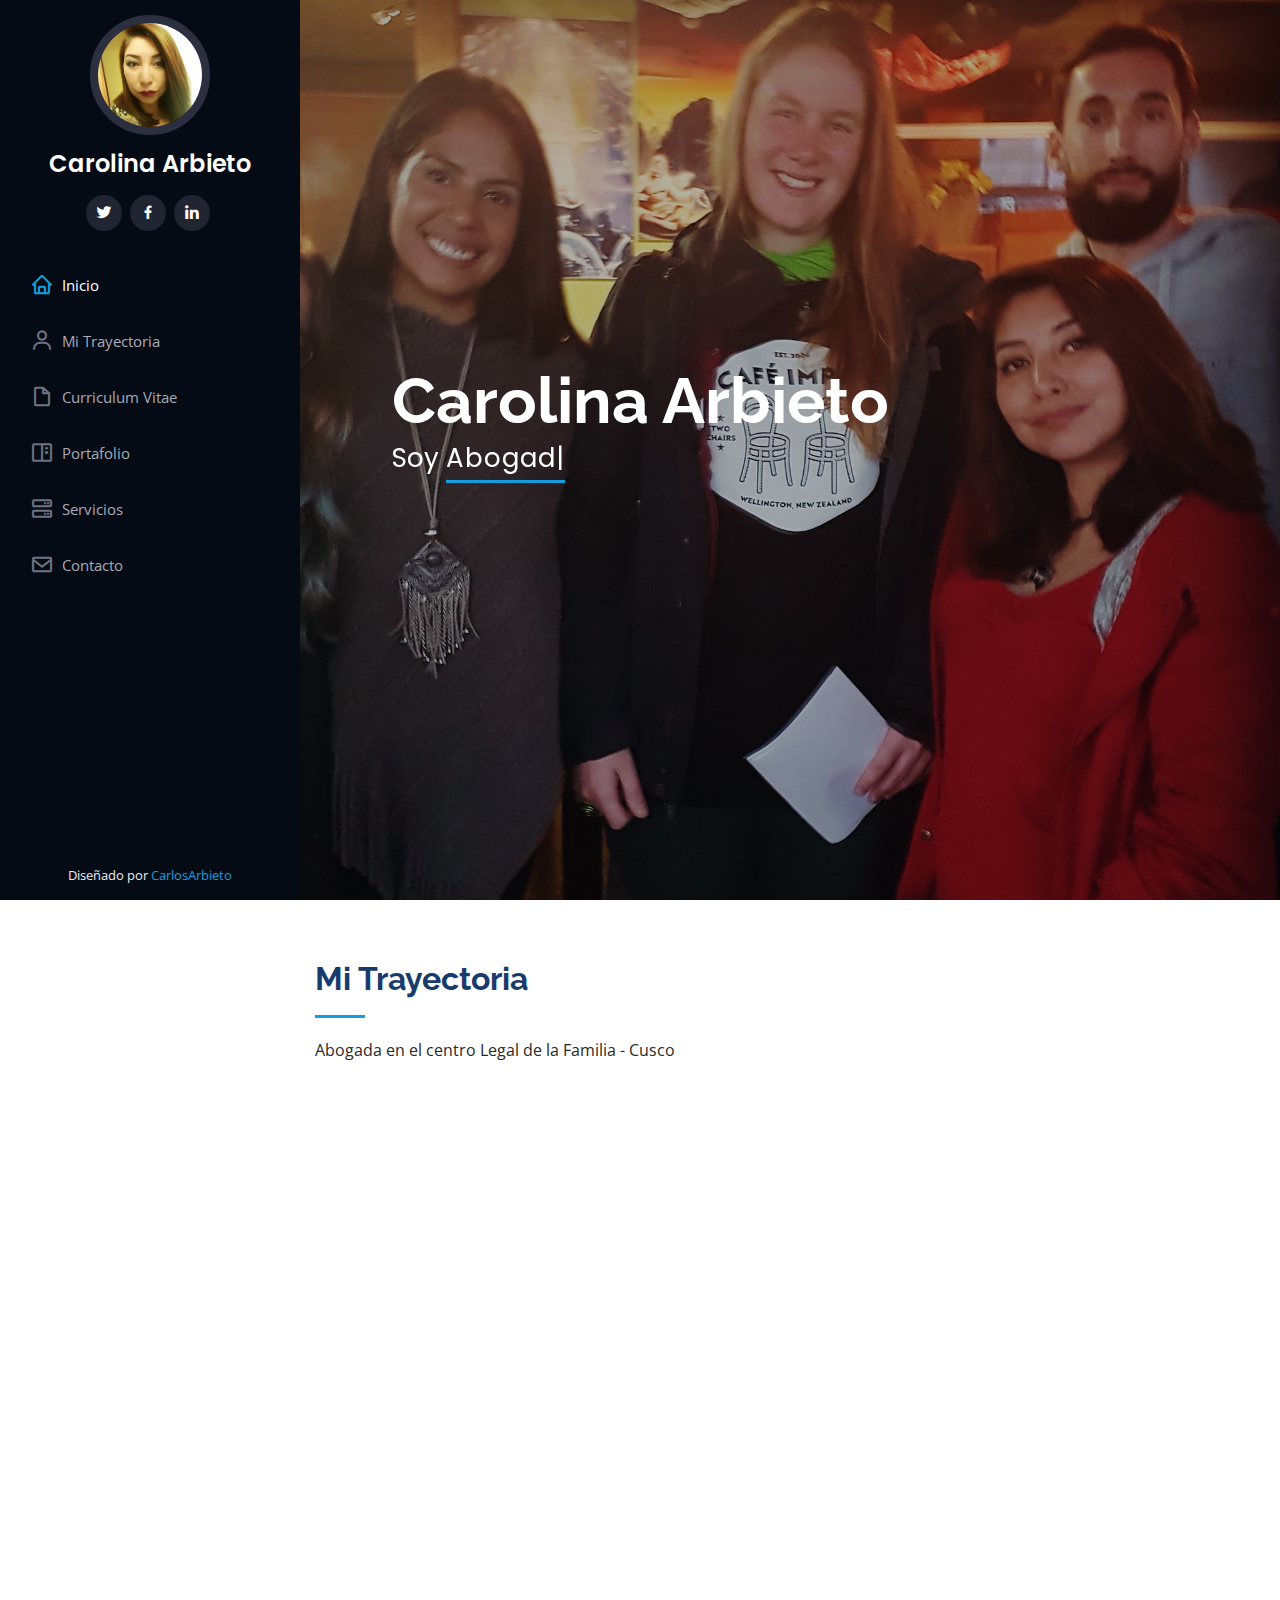
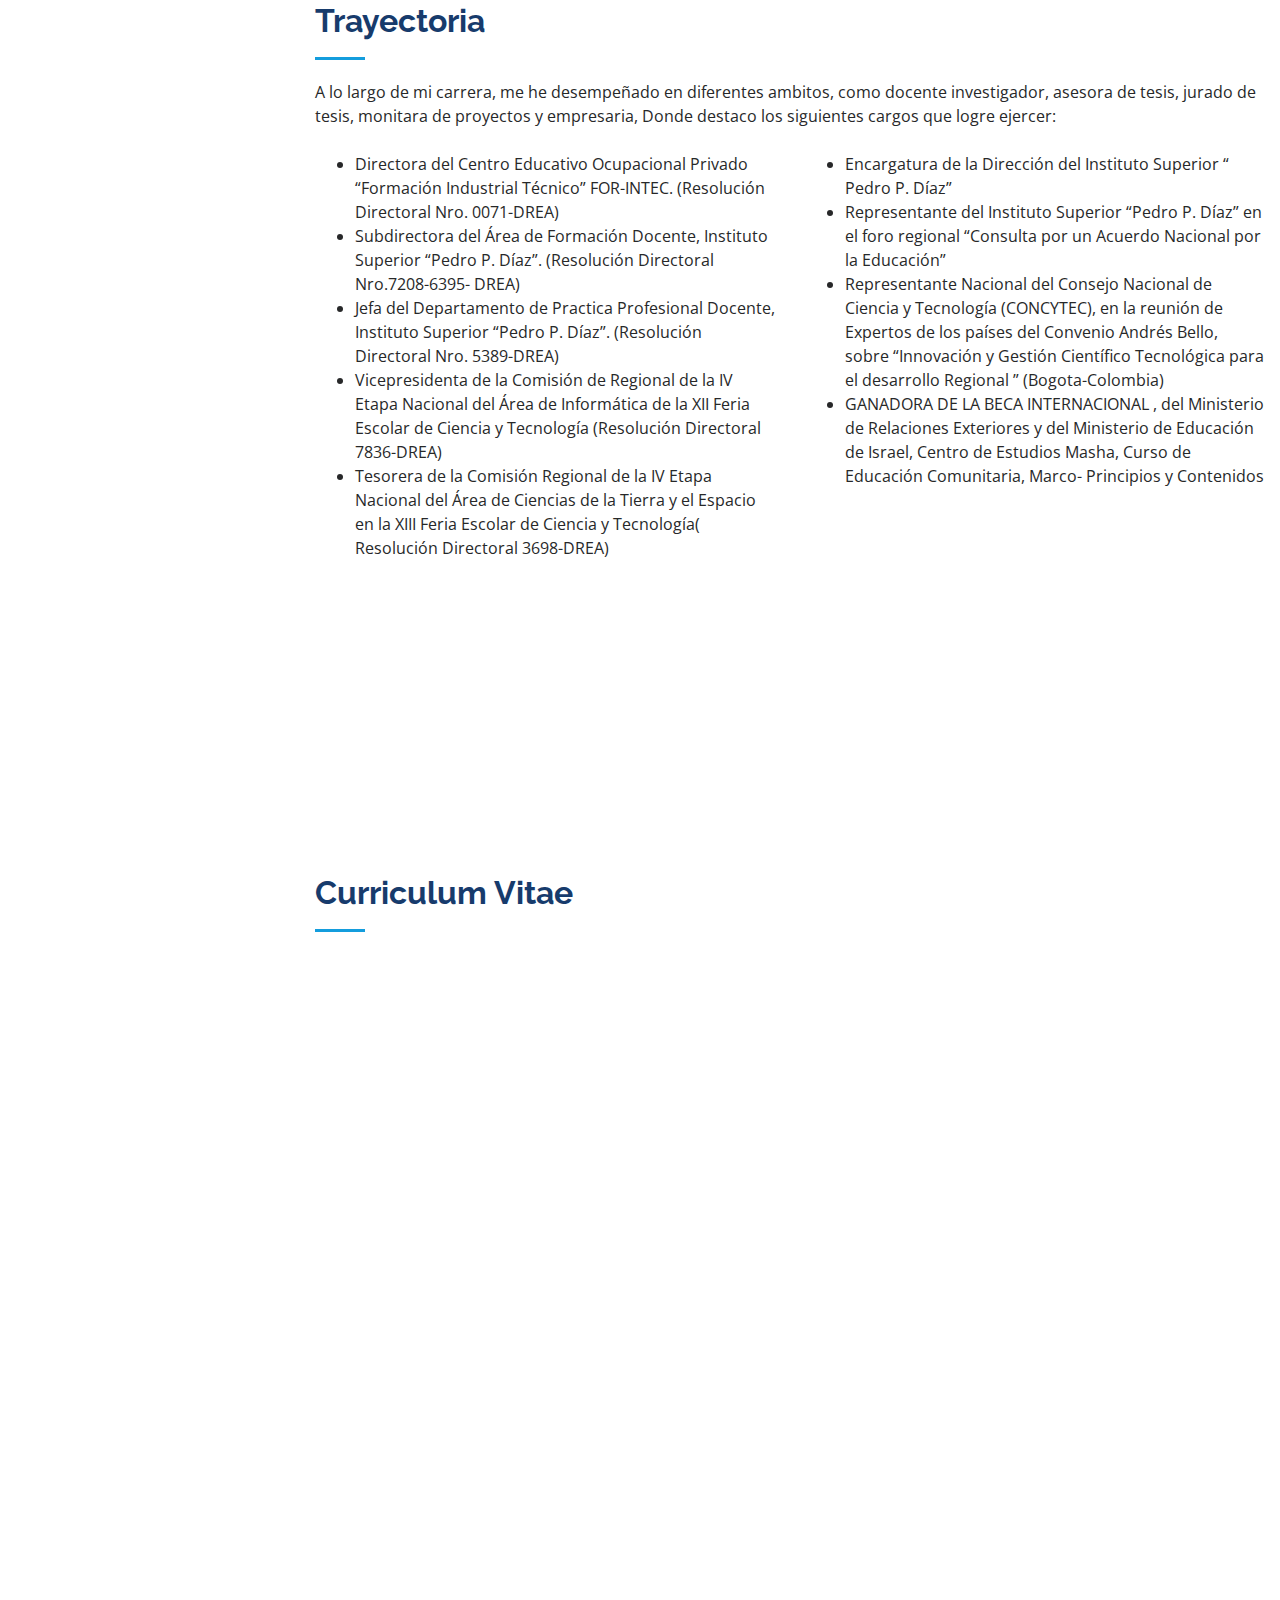
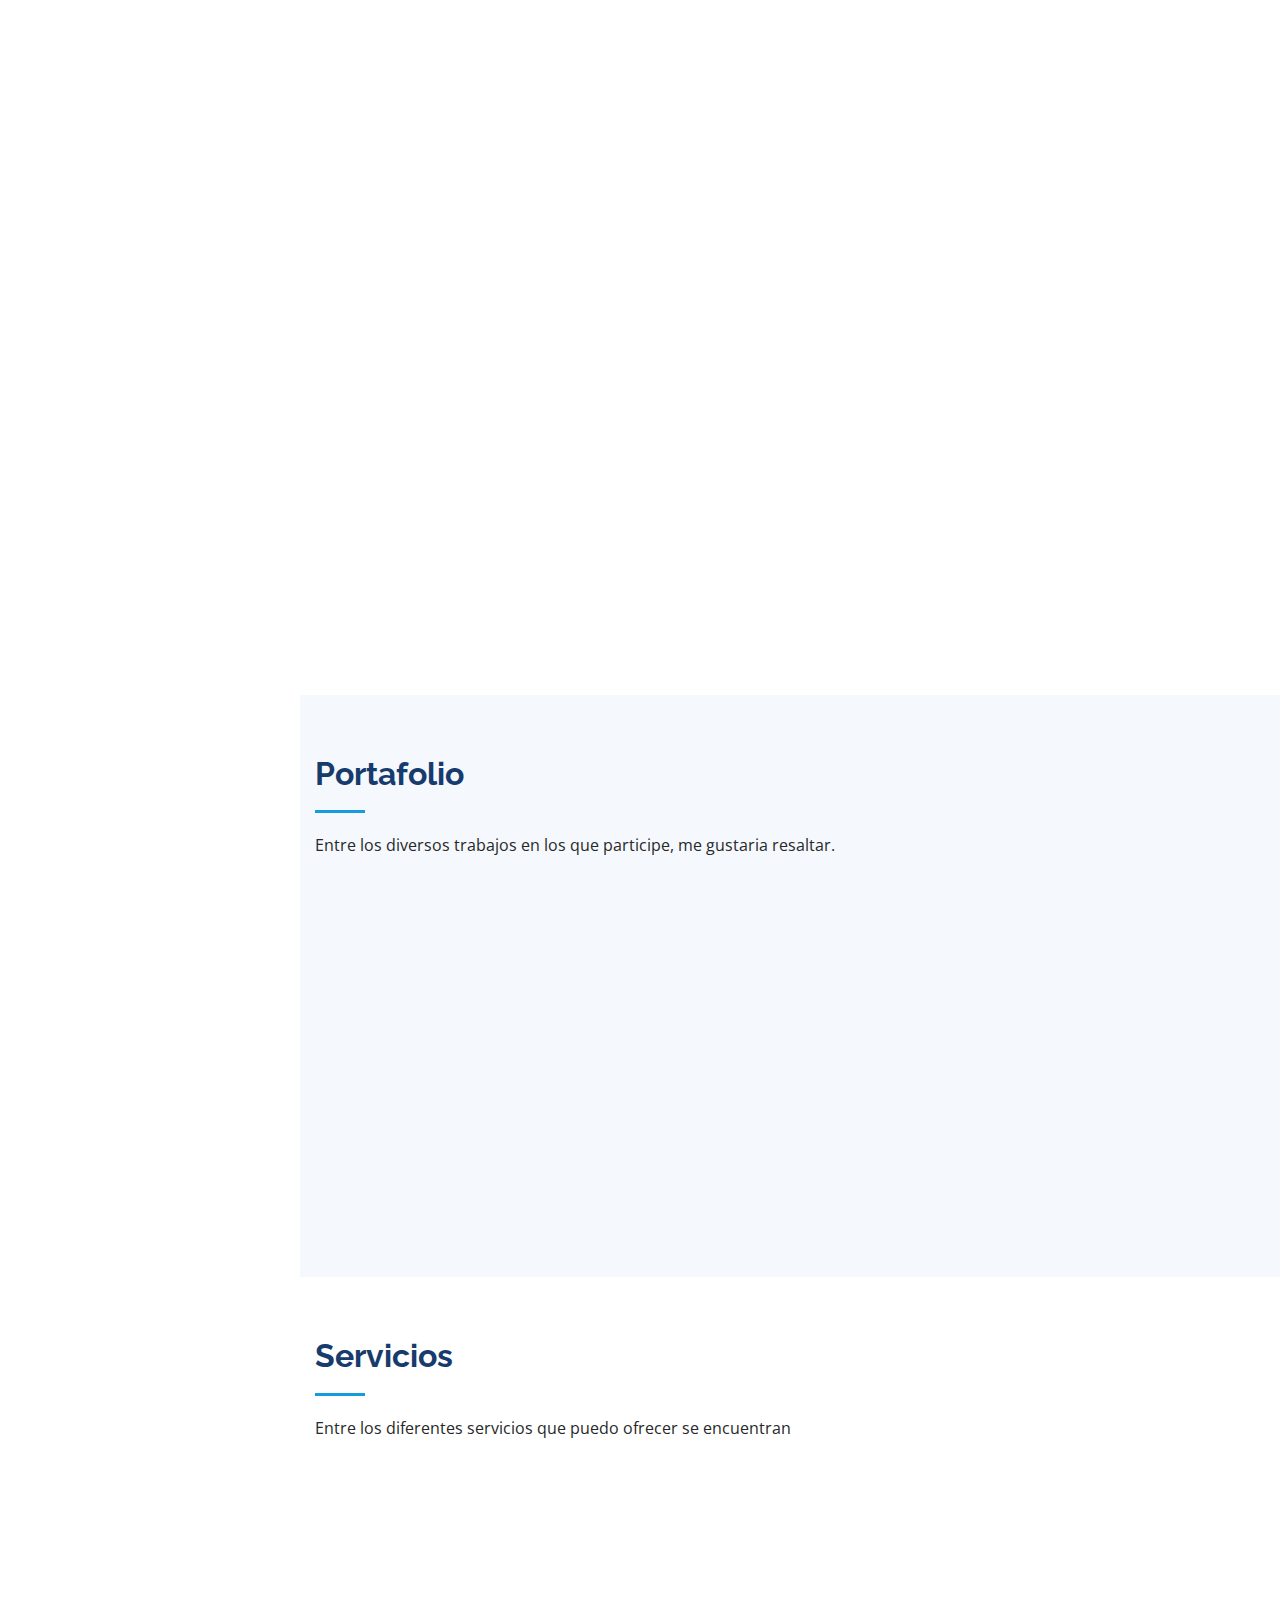
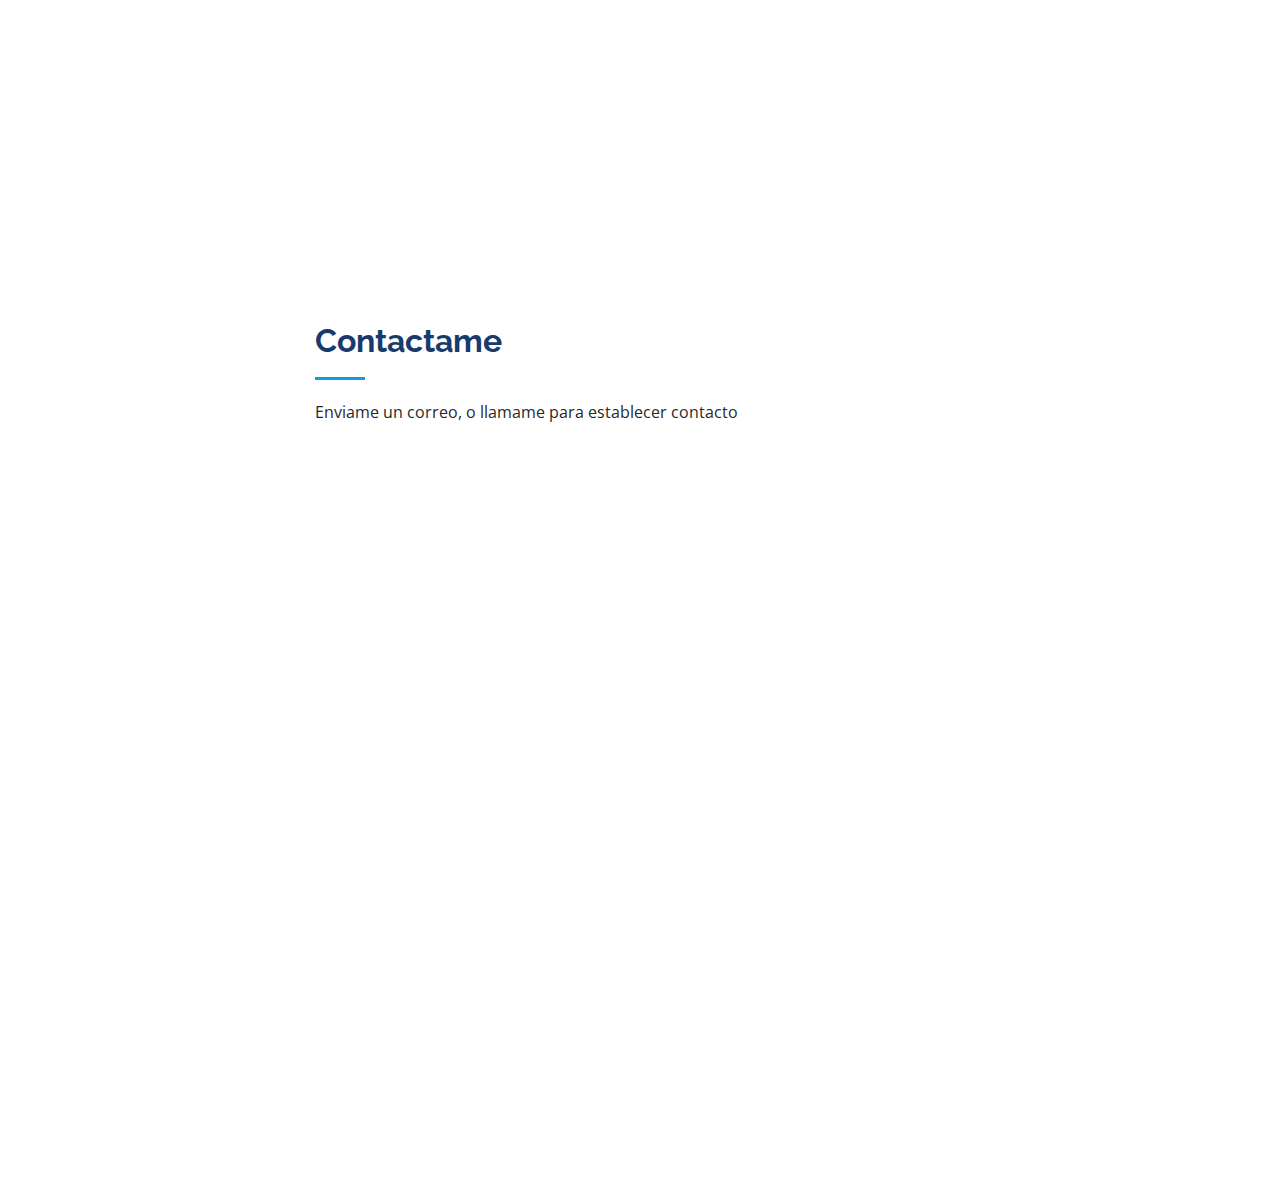
==== index.html @ ab5981a5 "first commit" ====
<!DOCTYPE html>
<html lang="en">

<head>
  <meta charset="utf-8">
  <meta content="width=device-width, initial-scale=1.0" name="viewport">

  <title>Carolina Arbieto</title>
  <meta content="" name="descriptison">
  <meta content="" name="keywords">

  <!-- Favicons -->
  <link href="assets/img/icon.png" rel="icon">
  <link href="assets/img/apple-touch-icon.png" rel="apple-touch-icon">

  <!-- Google Fonts -->
  <link href="https://fonts.googleapis.com/css?family=Open+Sans:300,300i,400,400i,600,600i,700,700i|Raleway:300,300i,400,400i,500,500i,600,600i,700,700i|Poppins:300,300i,400,400i,500,500i,600,600i,700,700i" rel="stylesheet">

  <!-- Vendor CSS Files -->
  <link href="assets/vendor/bootstrap/css/bootstrap.min.css" rel="stylesheet">
  <link href="assets/vendor/icofont/icofont.min.css" rel="stylesheet">
  <link href="assets/vendor/boxicons/css/boxicons.min.css" rel="stylesheet">
  <link href="assets/vendor/venobox/venobox.css" rel="stylesheet">
  <link href="assets/vendor/owl.carousel/assets/owl.carousel.min.css" rel="stylesheet">
  <link href="assets/vendor/aos/aos.css" rel="stylesheet">

  <!-- Template Main CSS File -->
  <link href="assets/css/style.css" rel="stylesheet">

  <!-- =======================================================
  * Template Name: iPortfolio - v1.2.1
  * Template URL: https://bootstrapmade.com/iportfolio-bootstrap-portfolio-websites-template/
  * Author: BootstrapMade.com
  * License: https://bootstrapmade.com/license/
  ======================================================== -->
</head>

<body>

  <!-- ======= Mobile nav toggle button ======= -->
  <button type="button" class="mobile-nav-toggle d-xl-none"><i class="icofont-navigation-menu"></i></button>

  <!-- ======= Header ======= -->
  <header id="header">
    <div class="d-flex flex-column">

      <div class="profile">
        <img src="assets/img/carito.png" alt="" class="img-fluid rounded-circle">
        <h1 class="text-light"><a href="index.html">Carolina Arbieto</a></h1>
        <div class="social-links mt-3 text-center">
          <a href="#" class="twitter"><i class="bx bxl-twitter"></i></a>
          <a href="https://www.facebook.com/fiverzi18" class="facebook"><i class="bx bxl-facebook"></i></a>

          <a href="https://www.linkedin.com/in/carolina-arbieto-08a181177/" class="linkedin"><i class="bx bxl-linkedin"></i></a>
        </div>
      </div>

      <nav class="nav-menu">
        <ul>
          <li class="active"><a href="index.html"><i class="bx bx-home"></i> <span>Inicio</span></a></li>
          <li><a href="#about"><i class="bx bx-user"></i> <span>Mi Trayectoria</span></a></li>
          <li><a href="#resume"><i class="bx bx-file-blank"></i> <span>Curriculum Vitae</span></a></li>
          <li><a href="#portfolio"><i class="bx bx-book-content"></i> Portafolio</a></li>
          <li><a href="#services"><i class="bx bx-server"></i> Servicios</a></li>
          <li><a href="#contact"><i class="bx bx-envelope"></i> Contacto</a></li>

        </ul>
      </nav><!-- .nav-menu -->
      <button type="button" class="mobile-nav-toggle d-xl-none"><i class="icofont-navigation-menu"></i></button>

    </div>
  </header><!-- End Header -->

  <!-- ======= Hero Section ======= -->
  <section id="hero" class="d-flex flex-column justify-content-center align-items-center">
    <div class="hero-container" data-aos="fade-in">
      <h1>Carolina Arbieto
        </h1>
      <p>Soy <span class="typed" data-typed-items="Abogada, Hacker Cultural, Publicista Digital"></span></p>
    </div>
  </section><!-- End Hero -->

  <main id="main">

    <!-- ======= About Section ======= -->
    <section id="about" class="about">
      <div class="container">

        <div class="section-title">
          <h2>Mi Trayectoria</h2>
          <p>Abogada en el centro Legal de la Familia - Cusco</p>
        </div>

        <div class="row">
          <div class="col-lg-4" data-aos="fade-right">
            <img src="assets/img/carito.png" class="img-fluid" alt="">
          </div>
          <div class="col-lg-8 pt-4 pt-lg-0 content" data-aos="fade-left">
            <h3>Docente &amp; Investigador.</h3>
            <p class="font-italic">
              Abogada de profesión, con extensa experiencia en Derecho Municipal y Administrativo, ha liderado el
proceso de simplificación de los procedimientos de fiscalización y de ejecución coactiva, con eficiencia
creatividad e iniciativa, contando con una amplia visión del desarrollo de los temas jurídicos ediles, al haber
ocupado por encargatura la Jefatura de la Oficina de Asesoría Jurídica. Aptitud para desarrollar trabajo en
equipo, manejo de proyectos con tareas multidisciplinarias, alto sentido de responsabilidad, integridad y
ética profesional. Disponibilidad absoluta y completa dedicación dirigida al logro de objetivos comunes.
            </p>
            <div class="row">
              <div class="col-lg-6">
                <ul>
                  <li><i class="icofont-rounded-right"></i> <strong>Website:</strong> www.caroarbieto.netlify.com</li>
                  <li><i class="icofont-rounded-right"></i> <strong>Telf:</strong>+51 - (084) 244971 | 987113583</li>
                  <li><i class="icofont-rounded-right"></i> <strong>Ciudad:</strong> Cusco - Perú</li>
                </ul>
              </div>
              <div class="col-lg-6">
                <ul>
                  <li><i class="icofont-rounded-right"></i> <strong>Grado:</strong> Estudiante</li>
                  <li><i class="icofont-rounded-right"></i> <strong>Email:</strong> carolinaarbieto@gmail.com</li>
                </ul>
              </div>
            </div>
            
          </div>
        </div>

      </div>
    </section><!-- End About Section -->

    <!-- ======= Facts Section ======= -->
    <section id="facts" class="facts">
      <div class="container">

        <div class="section-title">
          <h2>Trayectoria</h2>
          <p>A lo largo de mi carrera, me he desempeñado en diferentes ambitos, como docente investigador, asesora de tesis, jurado de tesis, monitara de proyectos y empresaria, Donde destaco los siguientes cargos que logre ejercer:</p>
          <br>
          <div class="row">
            <div class="col-lg-6">
              <ul>
                <li>Directora del Centro Educativo Ocupacional Privado “Formación Industrial Técnico” FOR-INTEC. (Resolución Directoral Nro. 0071-DREA) </li>
                <li>Subdirectora del Área de Formación Docente, Instituto Superior “Pedro P. Díaz”. (Resolución Directoral Nro.7208-6395- DREA)</li>
                <li>Jefa del Departamento de Practica Profesional Docente, Instituto Superior “Pedro P. Díaz”. (Resolución Directoral Nro. 5389-DREA)</li>
                <li>Vicepresidenta de la Comisión de Regional de la IV Etapa Nacional del Área de Informática de la XII Feria Escolar de Ciencia y Tecnología (Resolución Directoral 7836-DREA)</li>
                <li>Tesorera de la Comisión Regional de la IV Etapa Nacional del Área de Ciencias de la Tierra y el Espacio en la XIII Feria Escolar de Ciencia y Tecnología( Resolución Directoral 3698-DREA)</li>

              </ul>
            </div>
            <div class="col-lg-6">
              <ul>
                <li>Encargatura de la Dirección del Instituto Superior “ Pedro P. Díaz”</li>
                <li>Representante del Instituto Superior “Pedro P. Díaz” en el foro regional “Consulta por un Acuerdo Nacional por la Educación”</li>
                <li>Representante Nacional del Consejo Nacional de Ciencia y Tecnología (CONCYTEC), en la reunión de Expertos  de los países  del Convenio Andrés Bello, sobre “Innovación y Gestión Científico Tecnológica para el desarrollo Regional ” (Bogota-Colombia)</li>
                <li>GANADORA DE LA BECA INTERNACIONAL ,  del Ministerio de Relaciones Exteriores y del Ministerio de Educación de Israel, Centro de Estudios Masha, Curso de Educación Comunitaria, Marco- Principios y Contenidos</li>
        
              </ul>
            </div>
          </div>
       
        </div>

        <div class="row no-gutters">

          <div class="col-lg-3 col-md-6 d-md-flex align-items-md-stretch" data-aos="fade-up">
            <div class="count-box">
              <i class="icofont-simple-smile"></i>
              <span data-toggle="counter-up">20</span>
              <p><strong>Tesis</strong> Asesoradas</p>
            </div>
          </div>

          <div class="col-lg-3 col-md-6 d-md-flex align-items-md-stretch" data-aos="fade-up" data-aos-delay="100">
            <div class="count-box">
              <i class="icofont-document-folder"></i>
              <span data-toggle="counter-up">3</span>
              <p><strong>Proyectos</strong> De investigación</p>
            </div>
          </div>

          <div class="col-lg-3 col-md-6 d-md-flex align-items-md-stretch" data-aos="fade-up" data-aos-delay="200">
            <div class="count-box">
              <i class="icofont-live-support"></i>
              <span data-toggle="counter-up">30</span>
              <p><strong>Jurado</strong> de sustentaciones de Tesis</p>
            </div>
          </div>

          <div class="col-lg-3 col-md-6 d-md-flex align-items-md-stretch" data-aos="fade-up" data-aos-delay="300">
            <div class="count-box">
              <i class="icofont-users-alt-5"></i>
              <span data-toggle="counter-up">2</span>
              <p><strong>Empresas</strong> como gerente general</p>
            </div>
          </div>

        </div>

      </div>
    </section><!-- End Facts Section -->



    <!-- ======= Resume Section ======= -->
    <section id="resume" class="resume">
      <div class="container">

        <div class="section-title">
          <h2>Curriculum Vitae</h2>
        </div>

        <div class="row">
          <div class="col-lg-6" data-aos="fade-up">
            <h3 class="resume-title">Resumen</h3>
            
            <h3 class="resume-title">Educación</h3>
            <div class="resume-item">
              <h4>BACHILLER EN CIENCIAS DE LA EDUCACIÓN, </h4>
              <h5>2015 - 2016</h5>
              <p><em>Universidad Católica de Santa María de Arequipa., Arequipa, Peru</em></p>
            </div>

            <div class="resume-item">
              <h4>LICENCIADA EN EDUCACION </h4>
              <h5>2015 - 2016</h5>
              <p><em>Universidad Católica de Santa María de Arequipa., Arequipa, Peru</em></p>
              <p>ESPECIALIDAD: CIENCIAS</p>
            </div>

            <div class="resume-item">
              <h4>MAESTRA EN CIENCIAS</h4>
              <h5>2010 - 2014</h5>
              <p><em>Universidad Nacional de San Agustin, Arequipa, Peru</em></p>
              <p>ESPECIALIDAD: CIENCIAS</p>
            </div>
            <div class="resume-item">
              <h4>DOCTOR EN CIENCIAS SOCIALES</h4>
              <h5>2010 - 2014</h5>
              <p><em>Faculdfada de ciencias Sociales, Universidad Nacional de San Agustin, Arequipa, Peru</em></p>
              <p>ESPECIALIDAD: CIENCIAS SOCIALES</p>
            </div>
            <h3 class="resume-title">Idiomas</h3>
            <div class="resume-item">
              <h4>Ingles</h4>
              <h5>Avanzado</h5>
              <p><em>Universidad Católica de Santa María de Arequipa., Arequipa, Peru</em></p>
            </div>
          </div>
          <div class="col-lg-6" data-aos="fade-up" data-aos-delay="100">
            <h3 class="resume-title">Professional Experience</h3>
            <div class="resume-item">
              <h4>Docente </h4>
              <h5>2019 - Present</h5>
              <p><em>Facultad de Educación de la  Universidad Nacional de San Agustín de Arequipa </em></p>
            </div>

            <div class="resume-item">
              <h4>Especialista en Educación Superior </h4>
              <p><em>Dirección Regional de Educación- Ministerio de Educación.</em></p>
            </div>
            <div class="resume-item">
              <h4>Especialista en Educación Secundaria en la Especialidad de Matemática </h4>
              <p><em>Dirección Regional de Educación –Ministerio de Educación.</em></p>
            </div>
          
            <div class="resume-item">
              <h4>Asesora de Asociatividad y Turismo en el Programa CID-AQP</h4>
              <p><em>Región Arequipa</em></p>
            </div>
          
            <div class="resume-item">
              <h4>Coordinadora Regional del Consejo Nacional de Ciencia, Tecnología e Innovación Tecnológica  </h4>
              <p><em>CONCYTEC</em></p>
            </div>
          
            <div class="resume-item">
              <h4>Coordinadora del Centro de Información Laboral del Programa Marco de Formación Profesional Tecnológica y Pedagógica en  Perú</h4>
              <p><em>FORTE-PE convenio con la Comunidad Europea</em></p>
            </div>
          

            <div class="resume-item">
              <h4>Docente del Área de Ciencias</h4>
              <p><em>Departamento de Mecánica del Instituto Superior Tecnológico TECSUP</em></p>
            </div>
            <div class="resume-item">
              <h4>Docente del Centro Preuniversitario</h4>
              <p><em>Universidad Católica de Santa María de Arequipa., Arequipa, Peru</em></p>
            </div>
          
            <div class="resume-item">
              <h4>Docente en la Modalidad de Formación Docente </h4>
              <p><em>Instituto Superior “Pedro P. Díaz”</em></p>
            </div>
          
            <div class="resume-item">
              <h4>Docente </h4>
              <p><em>Colegio Particular “Chávez de la Rosa” de Arequipa </em></p>
            </div>
            <div class="resume-item">
              <h4>Docente</h4>
              <p><em>la Escuela de Menores 40440 de Aplao Provincia de Castilla </em></p>
            </div>
          

          
          
          </div>
        </div>

      </div>
    </section><!-- End Resume Section -->

    <!-- ======= Portfolio Section ======= -->
    <section id="portfolio" class="portfolio section-bg">
      <div class="container">

        <div class="section-title">
          <h2>Portafolio</h2>
          <p>Entre los diversos trabajos en los que participe, me gustaria resaltar.</p>
        </div>

        <div class="row" data-aos="fade-up">
          <div class="col-lg-12 d-flex justify-content-center">
            <ul id="portfolio-flters">
              <li data-filter="*" class="filter-active">Todo</li>
              <li data-filter=".filter-app">Articulos Cientificos</li>
              <li data-filter=".filter-card">Proyectos</li>
              <li data-filter=".filter-web">Paginas web</li>
            </ul>
          </div>
        </div>

        <div class="row portfolio-container" data-aos="fade-up" data-aos-delay="100">

          <div class="col-lg-4 col-md-6 portfolio-item filter-app">
            
            <div class="portfolio-wrap">
              <img src="assets/img/portfolio/portfolio-1.png" class="img-fluid" alt="">
              <div class="portfolio-links">
                <a href="assets/img/portfolio/portfolio-1.png" data-gall="portfolioGallery" class="venobox" title="App 1"><i class="bx bx-plus"></i></a>
                <a href="http://ceur-ws.org/Vol-2555/paper23.pdf" target="_blank"title="More Details"><i class="bx bx-link"></i></a>
              </div>
            </div>
          </div>

          <div class="col-lg-4 col-md-6 portfolio-item filter-web">
            <div class="portfolio-wrap">
              <img src="assets/img/portfolio/portfolio-2.png" class="img-fluid" alt="">
              <div class="portfolio-links">
                <a href="assets/img/portfolio/portfolio-2.png" data-gall="portfolioGallery" class="venobox" title="Card 2"><i class="bx bx-plus"></i></a>
                <a href="http://vigilancia.rf.gd/?i=1" target="_blank"title="More Details"><i class="bx bx-link"></i></a>
              </div>
            </div>
          </div>

         
          <div class="col-lg-4 col-md-6 portfolio-item filter-card">
            <div class="portfolio-wrap">
              <img src="assets/img/portfolio/portfolio-3.png" class="img-fluid" alt="">
              <div class="portfolio-links">
                <a href="assets/img/portfolio/portfolio-3.png" data-gall="portfolioGallery" class="venobox" title="Web 3"><i class="bx bx-plus"></i></a>
                <a href="https://www.facebook.com/vigilanciatecnologicaUNSA/"  target="_blank" title="More Details"><i class="bx bx-link"></i></a>
              </div>
            </div>
          </div>

          

        </div>

      </div>
    </section><!-- End Portfolio Section -->

    <!-- ======= Services Section ======= -->
    <section id="services" class="services">
      <div class="container">

        <div class="section-title">
          <h2>Servicios</h2>
          <p>Entre los diferentes servicios que puedo ofrecer se encuentran</p>
        </div>

        <div class="row">
          <div class="col-lg-4 col-md-6 icon-box" data-aos="fade-up">
            <div class="icon"><i class="icofont-computer"></i></div>
            <h4 class="title"><a href="">Docente</a></h4>
            <p class="description">Servicios de Docencia Universitaria</p>
          </div>
          <div class="col-lg-4 col-md-6 icon-box" data-aos="fade-up" data-aos-delay="100">
            <div class="icon"><i class="icofont-chart-bar-graph"></i></div>
            <h4 class="title"><a href="">Asesoria de tesis</a></h4>
            <p class="description">Servicios de Asesoria de Tesis universitarias de bachiller, maestria y doctorado</p>
          </div>
          <div class="col-lg-4 col-md-6 icon-box" data-aos="fade-up" data-aos-delay="200">
            <div class="icon"><i class="icofont-earth"></i></div>
            <h4 class="title"><a href="">Formulacion de Proyectos</a></h4>
            <p class="description">Formulacion de proyectos de investigacion como basica aplicada</p>
          </div>
          <div class="col-lg-4 col-md-6 icon-box" data-aos="fade-up" data-aos-delay="300">
            <div class="icon"><i class="icofont-image"></i></div>
            <h4 class="title"><a href="">Redaccion de Articulos Cientificos</a></h4>
            <p class="description">Servicios de redaccion de articulos cientificos para conferencias y congresos</p>
          </div>
          <div class="col-lg-4 col-md-6 icon-box" data-aos="fade-up" data-aos-delay="400">
            <div class="icon"><i class="icofont-settings"></i></div>
            <h4 class="title"><a href="">Docente Investigador</a></h4>
            <p class="description">Servicios de direccion y formulacion de proyectos de investigacion</p>
          </div>
          <div class="col-lg-4 col-md-6 icon-box" data-aos="fade-up" data-aos-delay="500">
            <div class="icon"><i class="icofont-tasks-alt"></i></div>
            <h4 class="title"><a href="">Asesoria y Consultoria</a></h4>
            <p class="description">Asesoria y Consultoria sobre temas educativos y proyectos</p>
          </div>
        </div>

      </div>
    </section><!-- End Services Section -->

    

    <!-- ======= Contact Section ======= -->
    <section id="contact" class="contact">
      <div class="container">

        <div class="section-title">
          <h2>Contactame</h2>
          <p>Enviame un correo, o llamame para establecer contacto</p>
        </div>

        <div class="row" data-aos="fade-in">

          <div class="col-lg-5 d-flex align-items-stretch">
            <div class="info">
              <div class="address">
                <i class="icofont-google-map"></i>
                <h4>Dirección:</h4>
                <p>Avda. Sepúlveda # 521 Miraflores</p>
              </div>

              <div class="email">
                <i class="icofont-envelope"></i>
                <h4>Email:</h4>
                <p>mcecordova@hotmail.com</p>
              </div>

              <div class="phone">
                <i class="icofont-phone"></i>
                <h4>Telf:</h4>
                <p>054-229378- 054-959180896</p>
              </div>

              <iframe src="https://www.google.com/maps/embed?pb=!1m18!1m12!1m3!1d3827.4976169649926!2d-71.51658118520263!3d-16.399534788677567!2m3!1f0!2f0!3f0!3m2!1i1024!2i768!4f13.1!3m3!1m2!1s0x91424ba88acd4f85%3A0x332a007bff4b33ef!2sSep%C3%BAlveda!5e0!3m2!1ses-419!2spe!4v1592190716511!5m2!1ses-419!2spe" frameborder="0" style="border:0; width: 100%; height: 290px;" allowfullscreen></iframe>
            </div>

          </div>

          <div class="col-lg-7 mt-5 mt-lg-0 d-flex align-items-stretch">
            <form action="forms/contact.php" method="post" role="form" class="php-email-form">
              <div class="form-row">
                <div class="form-group col-md-6">
                  <label for="name">Tu nombre</label>
                  <input type="text" name="name" class="form-control" id="name" data-rule="minlen:4" data-msg="Please enter at least 4 chars" />
                  <div class="validate"></div>
                </div>
                <div class="form-group col-md-6">
                  <label for="name">Tu Email</label>
                  <input type="email" class="form-control" name="email" id="email" data-rule="email" data-msg="Please enter a valid email" />
                  <div class="validate"></div>
                </div>
              </div>
              <div class="form-group">
                <label for="name">Asunto</label>
                <input type="text" class="form-control" name="subject" id="subject" data-rule="minlen:4" data-msg="Please enter at least 8 chars of subject" />
                <div class="validate"></div>
              </div>
              <div class="form-group">
                <label for="name">Mensaje</label>
                <textarea class="form-control" name="message" rows="10" data-rule="required" data-msg="Please write something for us"></textarea>
                <div class="validate"></div>
              </div>
              <div class="mb-3">
                <div class="loading">Loading</div>
                <div class="error-message"></div>
                <div class="sent-message">Your message has been sent. Thank you!</div>
              </div>
              <div class="text-center"><button type="submit">Enviar Mensaje</button></div>
            </form>
          </div>

        </div>

      </div>
    </section><!-- End Contact Section -->

  </main><!-- End #main -->

  <!-- ======= Footer ======= -->
  <footer id="footer">
    <div class="container">
     
      <div class="credits">
        <!-- All the links in the footer should remain intact. -->
        <!-- You can delete the links only if you purchased the pro version. -->
        <!-- Licensing information: https://bootstrapmade.com/license/ -->
        <!-- Purchase the pro version with working PHP/AJAX contact form: https://bootstrapmade.com/iportfolio-bootstrap-portfolio-websites-template/ -->
        Diseñado por <a href="#">CarlosArbieto</a>
      </div>
    </div>
  </footer><!-- End  Footer -->

  <a href="#" class="back-to-top"><i class="icofont-simple-up"></i></a>

  <!-- Vendor JS Files -->
  <script src="assets/vendor/jquery/jquery.min.js"></script>
  <script src="assets/vendor/bootstrap/js/bootstrap.bundle.min.js"></script>
  <script src="assets/vendor/jquery.easing/jquery.easing.min.js"></script>
  <script src="assets/vendor/php-email-form/validate.js"></script>
  <script src="assets/vendor/waypoints/jquery.waypoints.min.js"></script>
  <script src="assets/vendor/counterup/counterup.min.js"></script>
  <script src="assets/vendor/isotope-layout/isotope.pkgd.min.js"></script>
  <script src="assets/vendor/venobox/venobox.min.js"></script>
  <script src="assets/vendor/owl.carousel/owl.carousel.min.js"></script>
  <script src="assets/vendor/typed.js/typed.min.js"></script>
  <script src="assets/vendor/aos/aos.js"></script>

  <!-- Template Main JS File -->
  <script src="assets/js/main.js"></script>

</body>

</html>
---- assets/vendor/venobox/venobox.css ----
/* ------ venobox.css --------*/
.vbox-overlay *, .vbox-overlay *:before, .vbox-overlay *:after{
    -webkit-backface-visibility: hidden;
    -webkit-box-sizing:border-box;
    -moz-box-sizing:border-box;
    box-sizing:border-box;
}
.vbox-overlay * { 
    -webkit-backface-visibility: visible;
    backface-visibility: visible;
}
.vbox-overlay{
    display: -webkit-flex;
    display: flex;
    -webkit-flex-direction: column;
    flex-direction: column;
    -webkit-justify-content: center;
    justify-content: center;
    -webkit-align-items: center;
    align-items: center;
    position: fixed;
    left: 0;
    top: 0;
    bottom: 0;
    right: 0;
    z-index: 1040;
    -webkit-transform:translateZ(1000px);
    transform: translateZ(1000px);
    transform-style: preserve-3d;
}

/* ----- navigation ----- */
.vbox-title{
    width: 100%;
    height: 40px;
    float: left;
    text-align: center;
    line-height: 28px;
    font-size: 12px;
    padding: 6px 40px;
    overflow: hidden;
    position: fixed;
    display: none;
    left: 0;
    z-index: 1050;
}
.vbox-close{
    cursor: pointer;
    position: fixed;
    top: -1px;
    right: 0;
    width: 50px;
    height: 40px;
    padding: 6px;
    display: block;
    background-position:10px center;
    overflow: hidden;
    font-size: 24px;
    line-height: 1;
    text-align: center;
    z-index: 1050;
}
.vbox-num{
    cursor: pointer;
    position: fixed;
    left: 0;
    height: 40px;
    display: block;
    overflow: hidden;
    line-height: 28px;
    font-size: 12px;
    padding: 6px 10px;
    display: none;
    z-index: 1050;
}
/* ----- navigation ARROWS ----- */
.vbox-next, .vbox-prev{
    position: fixed;
    top: 50%;
    margin-top: -15px;
    overflow: hidden;
    cursor: pointer;
    display: block;
    width: 45px;
    height: 45px;
    z-index: 1050;
}
.vbox-next span, .vbox-prev span{
    position: relative;
    width: 20px;
    height: 20px;
    border: 2px solid transparent;
    border-top-color: #B6B6B6;
    border-right-color: #B6B6B6;
    text-indent: -100px;
    position: absolute;
    top: 8px;
    display: block;
}
.vbox-prev{
    left: 15px;
}
.vbox-next{
    right: 15px;
}
.vbox-prev span{
    left: 10px;
    -ms-transform: rotate(-135deg);
    -webkit-transform: rotate(-135deg);
    transform: rotate(-135deg);
}
.vbox-next span{
    -ms-transform: rotate(45deg);
    -webkit-transform: rotate(45deg);
    transform: rotate(45deg);
    right: 10px;
}
/* ------- inline window ------ */
.vbox-inline{
    width: 420px;
    height: 315px;
    height: 70vh;
    padding: 10px;
    background: #fff;
    margin: 0 auto;
    overflow: auto;
    text-align: left;
}
/* ------- Video & iFrames window ------ */
.venoframe{
    max-width: 100%;
    width: 100%;
    border: none;
    width: 100%;
    height: 260px;
    height: 70vh;
}
.venoframe.vbvid{
    height: 260px;
}
@media (min-width: 768px) {
    .venoframe, .vbox-inline{
        width: 90%;
        height: 360px;
        height: 70vh;
    }
    .venoframe.vbvid{
        width: 640px;
        height: 360px;
    }
}
@media (min-width: 992px) {
    .venoframe, .vbox-inline{
        max-width: 1200px;
        width: 80%;
        height: 540px;
        height: 70vh;
    }
    .venoframe.vbvid{
        width: 960px;
        height: 540px;
    }
}
/* 
Please do NOT edit this part! 
or at least read this note: http://i.imgur.com/7C0ws9e.gif
*/
.vbox-open{
    overflow: hidden;
}
.vbox-container{
    position: absolute;
    left: 0;
    right: 0;
    top: 0;
    bottom: 0;
    overflow-x: hidden;
    overflow-y: scroll;
    overflow-scrolling: touch;
    -webkit-overflow-scrolling: touch;
    z-index: 20;
    max-height: 100%;

}

.vbox-content{
    text-align: center;
    float: left;
    width: 100%;
    position: relative;
    overflow: hidden;
    padding: 20px 4%;
}
.vbox-container img{
    max-width: 100%;
    height: auto;
}
.vbox-figlio{
    box-shadow: 0 0 12px rgba(0,0,0,0.19), 0 6px 6px rgba(0,0,0,0.23);
    max-width: 100%;
    text-align: initial;
}
img.vbox-figlio{
    -webkit-user-select: none;
-khtml-user-select: none;
-moz-user-select: none;
-o-user-select: none;
user-select: none;
}
.vbox-content.swipe-left{
    margin-left: -200px !important;
}
.vbox-content.swipe-right{
    margin-left: 200px !important;
}
.vbox-animated{
    webkit-transition: margin 300ms ease-out;
    transition: margin 300ms ease-out;
}

/* ---------- preloader ----------
 * SPINKIT 
 * http://tobiasahlin.com/spinkit/
-------------------------------- */
.sk-double-bounce,.sk-rotating-plane{width:40px;height:40px;margin:40px auto}.sk-rotating-plane{background-color:#333;-webkit-animation:sk-rotatePlane 1.2s infinite ease-in-out;animation:sk-rotatePlane 1.2s infinite ease-in-out}@-webkit-keyframes sk-rotatePlane{0%{-webkit-transform:perspective(120px) rotateX(0) rotateY(0);transform:perspective(120px) rotateX(0) rotateY(0)}50%{-webkit-transform:perspective(120px) rotateX(-180.1deg) rotateY(0);transform:perspective(120px) rotateX(-180.1deg) rotateY(0)}100%{-webkit-transform:perspective(120px) rotateX(-180deg) rotateY(-179.9deg);transform:perspective(120px) rotateX(-180deg) rotateY(-179.9deg)}}@keyframes sk-rotatePlane{0%{-webkit-transform:perspective(120px) rotateX(0) rotateY(0);transform:perspective(120px) rotateX(0) rotateY(0)}50%{-webkit-transform:perspective(120px) rotateX(-180.1deg) rotateY(0);transform:perspective(120px) rotateX(-180.1deg) rotateY(0)}100%{-webkit-transform:perspective(120px) rotateX(-180deg) rotateY(-179.9deg);transform:perspective(120px) rotateX(-180deg) rotateY(-179.9deg)}}.sk-double-bounce{position:relative}.sk-double-bounce .sk-child{width:100%;height:100%;border-radius:50%;background-color:#333;opacity:.6;position:absolute;top:0;left:0;-webkit-animation:sk-doubleBounce 2s infinite ease-in-out;animation:sk-doubleBounce 2s infinite ease-in-out}.sk-chasing-dots .sk-child,.sk-spinner-pulse,.sk-three-bounce .sk-child{background-color:#333;border-radius:100%}.sk-double-bounce .sk-double-bounce2{-webkit-animation-delay:-1s;animation-delay:-1s}@-webkit-keyframes sk-doubleBounce{0%,100%{-webkit-transform:scale(0);transform:scale(0)}50%{-webkit-transform:scale(1);transform:scale(1)}}@keyframes sk-doubleBounce{0%,100%{-webkit-transform:scale(0);transform:scale(0)}50%{-webkit-transform:scale(1);transform:scale(1)}}.sk-wave{margin:40px auto;width:50px;height:40px;text-align:center;font-size:10px}.sk-wave .sk-rect{background-color:#333;height:100%;width:6px;display:inline-block;-webkit-animation:sk-waveStretchDelay 1.2s infinite ease-in-out;animation:sk-waveStretchDelay 1.2s infinite ease-in-out}.sk-wave .sk-rect1{-webkit-animation-delay:-1.2s;animation-delay:-1.2s}.sk-wave .sk-rect2{-webkit-animation-delay:-1.1s;animation-delay:-1.1s}.sk-wave .sk-rect3{-webkit-animation-delay:-1s;animation-delay:-1s}.sk-wave .sk-rect4{-webkit-animation-delay:-.9s;animation-delay:-.9s}.sk-wave .sk-rect5{-webkit-animation-delay:-.8s;animation-delay:-.8s}@-webkit-keyframes sk-waveStretchDelay{0%,100%,40%{-webkit-transform:scaleY(.4);transform:scaleY(.4)}20%{-webkit-transform:scaleY(1);transform:scaleY(1)}}@keyframes sk-waveStretchDelay{0%,100%,40%{-webkit-transform:scaleY(.4);transform:scaleY(.4)}20%{-webkit-transform:scaleY(1);transform:scaleY(1)}}.sk-wandering-cubes{margin:40px auto;width:40px;height:40px;position:relative}.sk-wandering-cubes .sk-cube{background-color:#333;width:10px;height:10px;position:absolute;top:0;left:0;-webkit-animation:sk-wanderingCube 1.8s ease-in-out -1.8s infinite both;animation:sk-wanderingCube 1.8s ease-in-out -1.8s infinite both}.sk-chasing-dots,.sk-spinner-pulse{width:40px;height:40px;margin:40px auto}.sk-wandering-cubes .sk-cube2{-webkit-animation-delay:-.9s;animation-delay:-.9s}@-webkit-keyframes sk-wanderingCube{0%{-webkit-transform:rotate(0);transform:rotate(0)}25%{-webkit-transform:translateX(30px) rotate(-90deg) scale(.5);transform:translateX(30px) rotate(-90deg) scale(.5)}50%{-webkit-transform:translateX(30px) translateY(30px) rotate(-179deg);transform:translateX(30px) translateY(30px) rotate(-179deg)}50.1%{-webkit-transform:translateX(30px) translateY(30px) rotate(-180deg);transform:translateX(30px) translateY(30px) rotate(-180deg)}75%{-webkit-transform:translateX(0) translateY(30px) rotate(-270deg) scale(.5);transform:translateX(0) translateY(30px) rotate(-270deg) scale(.5)}100%{-webkit-transform:rotate(-360deg);transform:rotate(-360deg)}}@keyframes sk-wanderingCube{0%{-webkit-transform:rotate(0);transform:rotate(0)}25%{-webkit-transform:translateX(30px) rotate(-90deg) scale(.5);transform:translateX(30px) rotate(-90deg) scale(.5)}50%{-webkit-transform:translateX(30px) translateY(30px) rotate(-179deg);transform:translateX(30px) translateY(30px) rotate(-179deg)}50.1%{-webkit-transform:translateX(30px) translateY(30px) rotate(-180deg);transform:translateX(30px) translateY(30px) rotate(-180deg)}75%{-webkit-transform:translateX(0) translateY(30px) rotate(-270deg) scale(.5);transform:translateX(0) translateY(30px) rotate(-270deg) scale(.5)}100%{-webkit-transform:rotate(-360deg);transform:rotate(-360deg)}}.sk-spinner-pulse{-webkit-animation:sk-pulseScaleOut 1s infinite ease-in-out;animation:sk-pulseScaleOut 1s infinite ease-in-out}@-webkit-keyframes sk-pulseScaleOut{0%{-webkit-transform:scale(0);transform:scale(0)}100%{-webkit-transform:scale(1);transform:scale(1);opacity:0}}@keyframes sk-pulseScaleOut{0%{-webkit-transform:scale(0);transform:scale(0)}100%{-webkit-transform:scale(1);transform:scale(1);opacity:0}}.sk-chasing-dots{position:relative;text-align:center;-webkit-animation:sk-chasingDotsRotate 2s infinite linear;animation:sk-chasingDotsRotate 2s infinite linear}.sk-chasing-dots .sk-child{width:60%;height:60%;display:inline-block;position:absolute;top:0;-webkit-animation:sk-chasingDotsBounce 2s infinite ease-in-out;animation:sk-chasingDotsBounce 2s infinite ease-in-out}.sk-chasing-dots .sk-dot2{top:auto;bottom:0;-webkit-animation-delay:-1s;animation-delay:-1s}@-webkit-keyframes sk-chasingDotsRotate{100%{-webkit-transform:rotate(360deg);transform:rotate(360deg)}}@keyframes sk-chasingDotsRotate{100%{-webkit-transform:rotate(360deg);transform:rotate(360deg)}}@-webkit-keyframes sk-chasingDotsBounce{0%,100%{-webkit-transform:scale(0);transform:scale(0)}50%{-webkit-transform:scale(1);transform:scale(1)}}@keyframes sk-chasingDotsBounce{0%,100%{-webkit-transform:scale(0);transform:scale(0)}50%{-webkit-transform:scale(1);transform:scale(1)}}.sk-three-bounce{margin:40px auto;width:80px;text-align:center}.sk-three-bounce .sk-child{width:20px;height:20px;display:inline-block;-webkit-animation:sk-three-bounce 1.4s ease-in-out 0s infinite both;animation:sk-three-bounce 1.4s ease-in-out 0s infinite both}.sk-circle .sk-child:before,.sk-fading-circle .sk-circle:before{display:block;border-radius:100%;content:'';background-color:#333}.sk-three-bounce .sk-bounce1{-webkit-animation-delay:-.32s;animation-delay:-.32s}.sk-three-bounce .sk-bounce2{-webkit-animation-delay:-.16s;animation-delay:-.16s}@-webkit-keyframes sk-three-bounce{0%,100%,80%{-webkit-transform:scale(0);transform:scale(0)}40%{-webkit-transform:scale(1);transform:scale(1)}}@keyframes sk-three-bounce{0%,100%,80%{-webkit-transform:scale(0);transform:scale(0)}40%{-webkit-transform:scale(1);transform:scale(1)}}.sk-circle{margin:40px auto;width:40px;height:40px;position:relative}.sk-circle .sk-child{width:100%;height:100%;position:absolute;left:0;top:0}.sk-circle .sk-child:before{margin:0 auto;width:15%;height:15%;-webkit-animation:sk-circleBounceDelay 1.2s infinite ease-in-out both;animation:sk-circleBounceDelay 1.2s infinite ease-in-out both}.sk-circle .sk-circle2{-webkit-transform:rotate(30deg);-ms-transform:rotate(30deg);transform:rotate(30deg)}.sk-circle .sk-circle3{-webkit-transform:rotate(60deg);-ms-transform:rotate(60deg);transform:rotate(60deg)}.sk-circle .sk-circle4{-webkit-transform:rotate(90deg);-ms-transform:rotate(90deg);transform:rotate(90deg)}.sk-circle .sk-circle5{-webkit-transform:rotate(120deg);-ms-transform:rotate(120deg);transform:rotate(120deg)}.sk-circle .sk-circle6{-webkit-transform:rotate(150deg);-ms-transform:rotate(150deg);transform:rotate(150deg)}.sk-circle .sk-circle7{-webkit-transform:rotate(180deg);-ms-transform:rotate(180deg);transform:rotate(180deg)}.sk-circle .sk-circle8{-webkit-transform:rotate(210deg);-ms-transform:rotate(210deg);transform:rotate(210deg)}.sk-circle .sk-circle9{-webkit-transform:rotate(240deg);-ms-transform:rotate(240deg);transform:rotate(240deg)}.sk-circle .sk-circle10{-webkit-transform:rotate(270deg);-ms-transform:rotate(270deg);transform:rotate(270deg)}.sk-circle .sk-circle11{-webkit-transform:rotate(300deg);-ms-transform:rotate(300deg);transform:rotate(300deg)}.sk-circle .sk-circle12{-webkit-transform:rotate(330deg);-ms-transform:rotate(330deg);transform:rotate(330deg)}.sk-circle .sk-circle2:before{-webkit-animation-delay:-1.1s;animation-delay:-1.1s}.sk-circle .sk-circle3:before{-webkit-animation-delay:-1s;animation-delay:-1s}.sk-circle .sk-circle4:before{-webkit-animation-delay:-.9s;animation-delay:-.9s}.sk-circle .sk-circle5:before{-webkit-animation-delay:-.8s;animation-delay:-.8s}.sk-circle .sk-circle6:before{-webkit-animation-delay:-.7s;animation-delay:-.7s}.sk-circle .sk-circle7:before{-webkit-animation-delay:-.6s;animation-delay:-.6s}.sk-circle .sk-circle8:before{-webkit-animation-delay:-.5s;animation-delay:-.5s}.sk-circle .sk-circle9:before{-webkit-animation-delay:-.4s;animation-delay:-.4s}.sk-circle .sk-circle10:before{-webkit-animation-delay:-.3s;animation-delay:-.3s}.sk-circle .sk-circle11:before{-webkit-animation-delay:-.2s;animation-delay:-.2s}.sk-circle .sk-circle12:before{-webkit-animation-delay:-.1s;animation-delay:-.1s}@-webkit-keyframes sk-circleBounceDelay{0%,100%,80%{-webkit-transform:scale(0);transform:scale(0)}40%{-webkit-transform:scale(1);transform:scale(1)}}@keyframes sk-circleBounceDelay{0%,100%,80%{-webkit-transform:scale(0);transform:scale(0)}40%{-webkit-transform:scale(1);transform:scale(1)}}.sk-cube-grid{width:40px;height:40px;margin:40px auto}.sk-cube-grid .sk-cube{width:33.33%;height:33.33%;background-color:#333;float:left;-webkit-animation:sk-cubeGridScaleDelay 1.3s infinite ease-in-out;animation:sk-cubeGridScaleDelay 1.3s infinite ease-in-out}.sk-cube-grid .sk-cube1{-webkit-animation-delay:.2s;animation-delay:.2s}.sk-cube-grid .sk-cube2{-webkit-animation-delay:.3s;animation-delay:.3s}.sk-cube-grid .sk-cube3{-webkit-animation-delay:.4s;animation-delay:.4s}.sk-cube-grid .sk-cube4{-webkit-animation-delay:.1s;animation-delay:.1s}.sk-cube-grid .sk-cube5{-webkit-animation-delay:.2s;animation-delay:.2s}.sk-cube-grid .sk-cube6{-webkit-animation-delay:.3s;animation-delay:.3s}.sk-cube-grid .sk-cube7{-webkit-animation-delay:0ms;animation-delay:0ms}.sk-cube-grid .sk-cube8{-webkit-animation-delay:.1s;animation-delay:.1s}.sk-cube-grid .sk-cube9{-webkit-animation-delay:.2s;animation-delay:.2s}@-webkit-keyframes sk-cubeGridScaleDelay{0%,100%,70%{-webkit-transform:scale3D(1,1,1);transform:scale3D(1,1,1)}35%{-webkit-transform:scale3D(0,0,1);transform:scale3D(0,0,1)}}@keyframes sk-cubeGridScaleDelay{0%,100%,70%{-webkit-transform:scale3D(1,1,1);transform:scale3D(1,1,1)}35%{-webkit-transform:scale3D(0,0,1);transform:scale3D(0,0,1)}}.sk-fading-circle{margin:40px auto;width:40px;height:40px;position:relative}.sk-fading-circle .sk-circle{width:100%;height:100%;position:absolute;left:0;top:0}.sk-fading-circle .sk-circle:before{margin:0 auto;width:15%;height:15%;-webkit-animation:sk-circleFadeDelay 1.2s infinite ease-in-out both;animation:sk-circleFadeDelay 1.2s infinite ease-in-out both}.sk-fading-circle .sk-circle2{-webkit-transform:rotate(30deg);-ms-transform:rotate(30deg);transform:rotate(30deg)}.sk-fading-circle .sk-circle3{-webkit-transform:rotate(60deg);-ms-transform:rotate(60deg);transform:rotate(60deg)}.sk-fading-circle .sk-circle4{-webkit-transform:rotate(90deg);-ms-transform:rotate(90deg);transform:rotate(90deg)}.sk-fading-circle .sk-circle5{-webkit-transform:rotate(120deg);-ms-transform:rotate(120deg);transform:rotate(120deg)}.sk-fading-circle .sk-circle6{-webkit-transform:rotate(150deg);-ms-transform:rotate(150deg);transform:rotate(150deg)}.sk-fading-circle .sk-circle7{-webkit-transform:rotate(180deg);-ms-transform:rotate(180deg);transform:rotate(180deg)}.sk-fading-circle .sk-circle8{-webkit-transform:rotate(210deg);-ms-transform:rotate(210deg);transform:rotate(210deg)}.sk-fading-circle .sk-circle9{-webkit-transform:rotate(240deg);-ms-transform:rotate(240deg);transform:rotate(240deg)}.sk-fading-circle .sk-circle10{-webkit-transform:rotate(270deg);-ms-transform:rotate(270deg);transform:rotate(270deg)}.sk-fading-circle .sk-circle11{-webkit-transform:rotate(300deg);-ms-transform:rotate(300deg);transform:rotate(300deg)}.sk-fading-circle .sk-circle12{-webkit-transform:rotate(330deg);-ms-transform:rotate(330deg);transform:rotate(330deg)}.sk-fading-circle .sk-circle2:before{-webkit-animation-delay:-1.1s;animation-delay:-1.1s}.sk-fading-circle .sk-circle3:before{-webkit-animation-delay:-1s;animation-delay:-1s}.sk-fading-circle .sk-circle4:before{-webkit-animation-delay:-.9s;animation-delay:-.9s}.sk-fading-circle .sk-circle5:before{-webkit-animation-delay:-.8s;animation-delay:-.8s}.sk-fading-circle .sk-circle6:before{-webkit-animation-delay:-.7s;animation-delay:-.7s}.sk-fading-circle .sk-circle7:before{-webkit-animation-delay:-.6s;animation-delay:-.6s}.sk-fading-circle .sk-circle8:before{-webkit-animation-delay:-.5s;animation-delay:-.5s}.sk-fading-circle .sk-circle9:before{-webkit-animation-delay:-.4s;animation-delay:-.4s}.sk-fading-circle .sk-circle10:before{-webkit-animation-delay:-.3s;animation-delay:-.3s}.sk-fading-circle .sk-circle11:before{-webkit-animation-delay:-.2s;animation-delay:-.2s}.sk-fading-circle .sk-circle12:before{-webkit-animation-delay:-.1s;animation-delay:-.1s}@-webkit-keyframes sk-circleFadeDelay{0%,100%,39%{opacity:0}40%{opacity:1}}@keyframes sk-circleFadeDelay{0%,100%,39%{opacity:0}40%{opacity:1}}.sk-folding-cube{margin:40px auto;width:40px;height:40px;position:relative;-webkit-transform:rotateZ(45deg);transform:rotateZ(45deg)}.sk-folding-cube .sk-cube{float:left;width:50%;height:50%;position:relative;-webkit-transform:scale(1.1);-ms-transform:scale(1.1);transform:scale(1.1)}.sk-folding-cube .sk-cube:before{content:'';position:absolute;top:0;left:0;width:100%;height:100%;background-color:#333;-webkit-animation:sk-foldCubeAngle 2.4s infinite linear both;animation:sk-foldCubeAngle 2.4s infinite linear both;-webkit-transform-origin:100% 100%;-ms-transform-origin:100% 100%;transform-origin:100% 100%}.sk-folding-cube .sk-cube2{-webkit-transform:scale(1.1) rotateZ(90deg);transform:scale(1.1) rotateZ(90deg)}.sk-folding-cube .sk-cube3{-webkit-transform:scale(1.1) rotateZ(180deg);transform:scale(1.1) rotateZ(180deg)}.sk-folding-cube .sk-cube4{-webkit-transform:scale(1.1) rotateZ(270deg);transform:scale(1.1) rotateZ(270deg)}.sk-folding-cube .sk-cube2:before{-webkit-animation-delay:.3s;animation-delay:.3s}.sk-folding-cube .sk-cube3:before{-webkit-animation-delay:.6s;animation-delay:.6s}.sk-folding-cube .sk-cube4:before{-webkit-animation-delay:.9s;animation-delay:.9s}@-webkit-keyframes sk-foldCubeAngle{0%,10%{-webkit-transform:perspective(140px) rotateX(-180deg);transform:perspective(140px) rotateX(-180deg);opacity:0}25%,75%{-webkit-transform:perspective(140px) rotateX(0);transform:perspective(140px) rotateX(0);opacity:1}100%,90%{-webkit-transform:perspective(140px) rotateY(180deg);transform:perspective(140px) rotateY(180deg);opacity:0}}@keyframes sk-foldCubeAngle{0%,10%{-webkit-transform:perspective(140px) rotateX(-180deg);transform:perspective(140px) rotateX(-180deg);opacity:0}25%,75%{-webkit-transform:perspective(140px) rotateX(0);transform:perspective(140px) rotateX(0);opacity:1}100%,90%{-webkit-transform:perspective(140px) rotateY(180deg);transform:perspective(140px) rotateY(180deg);opacity:0}}
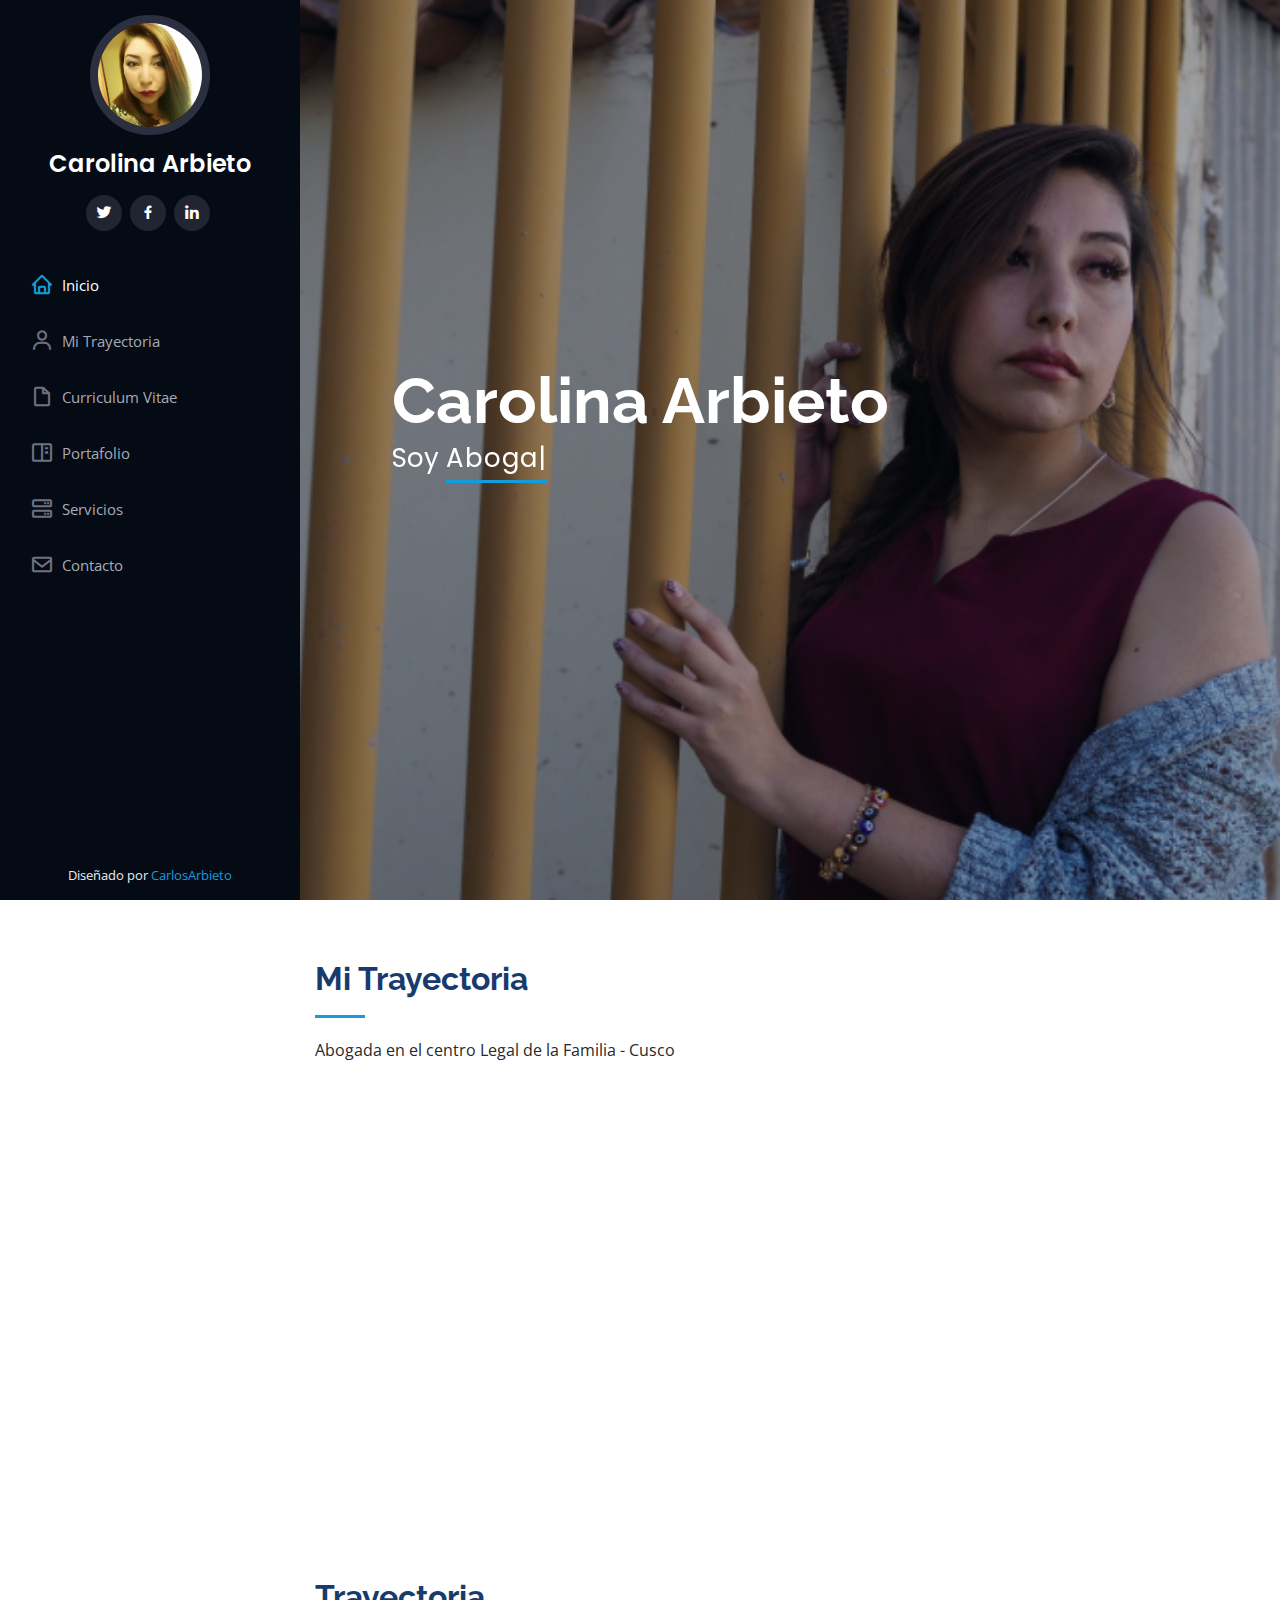
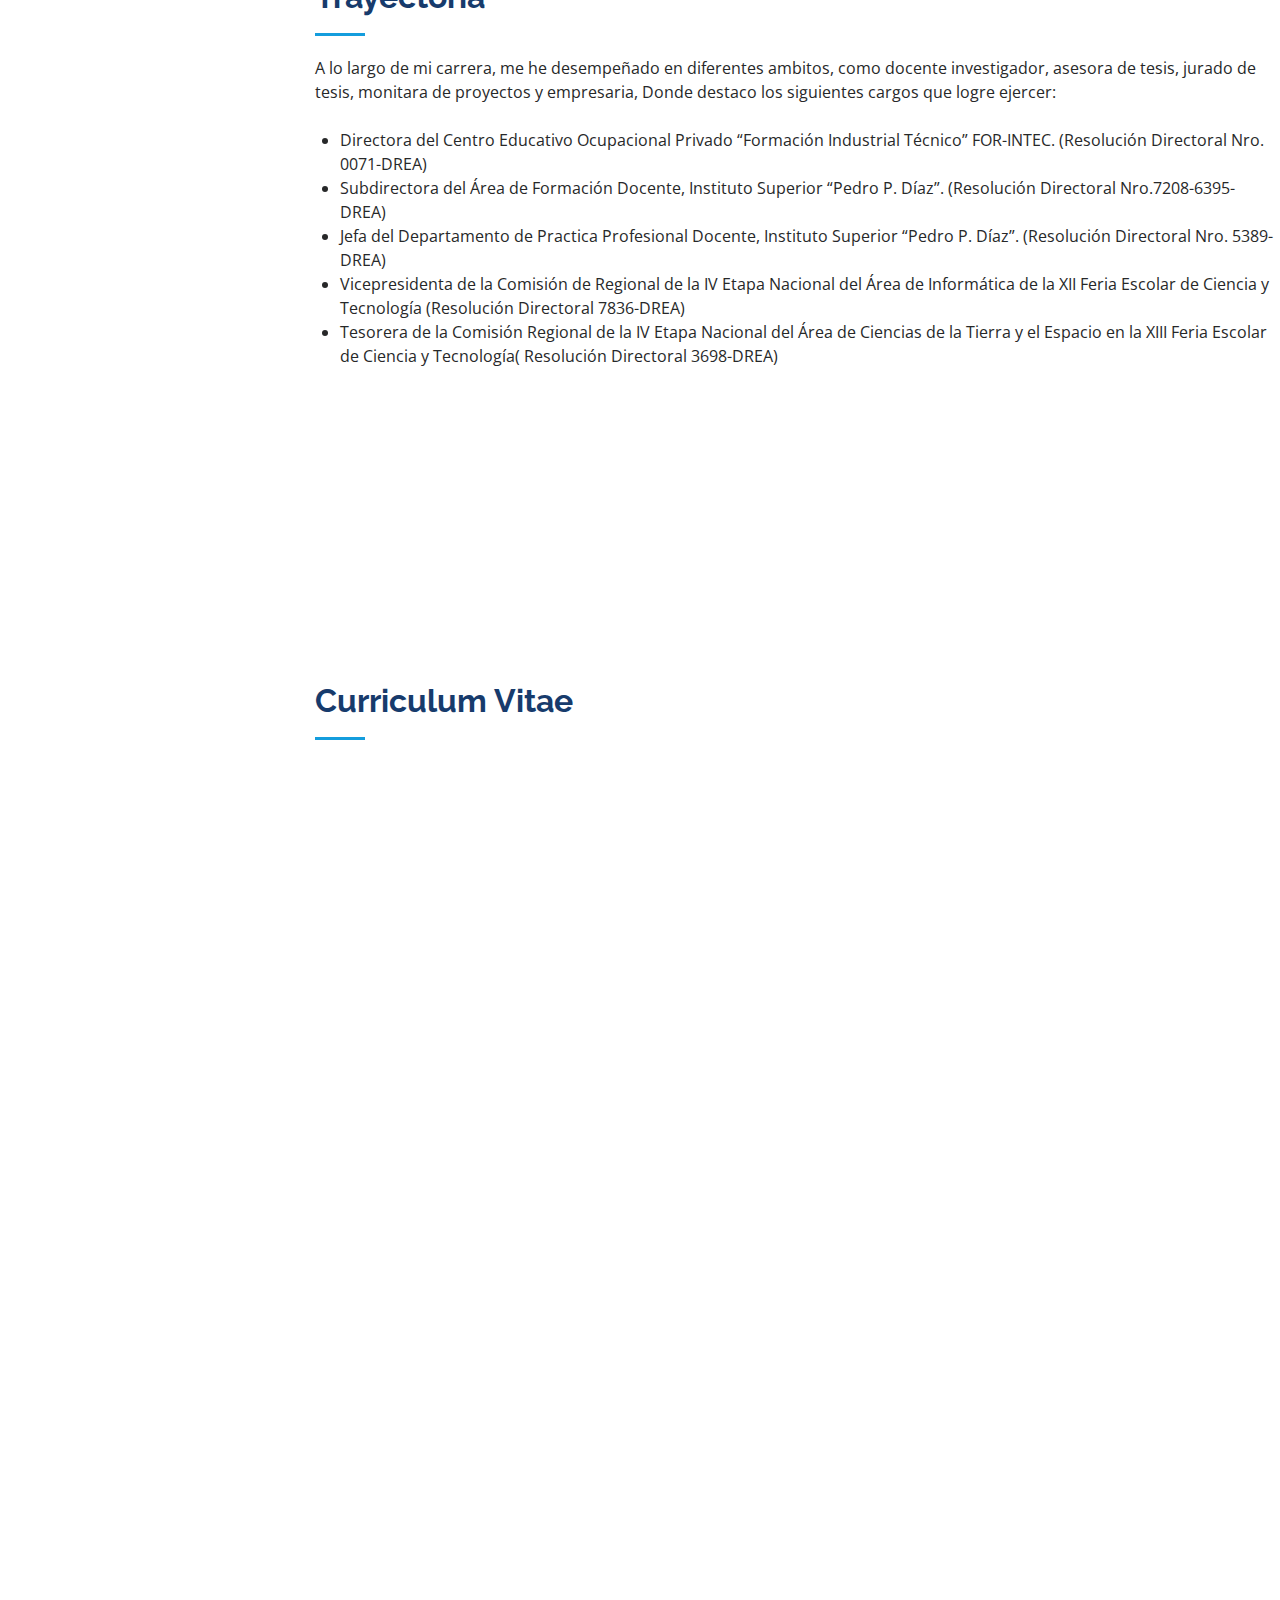
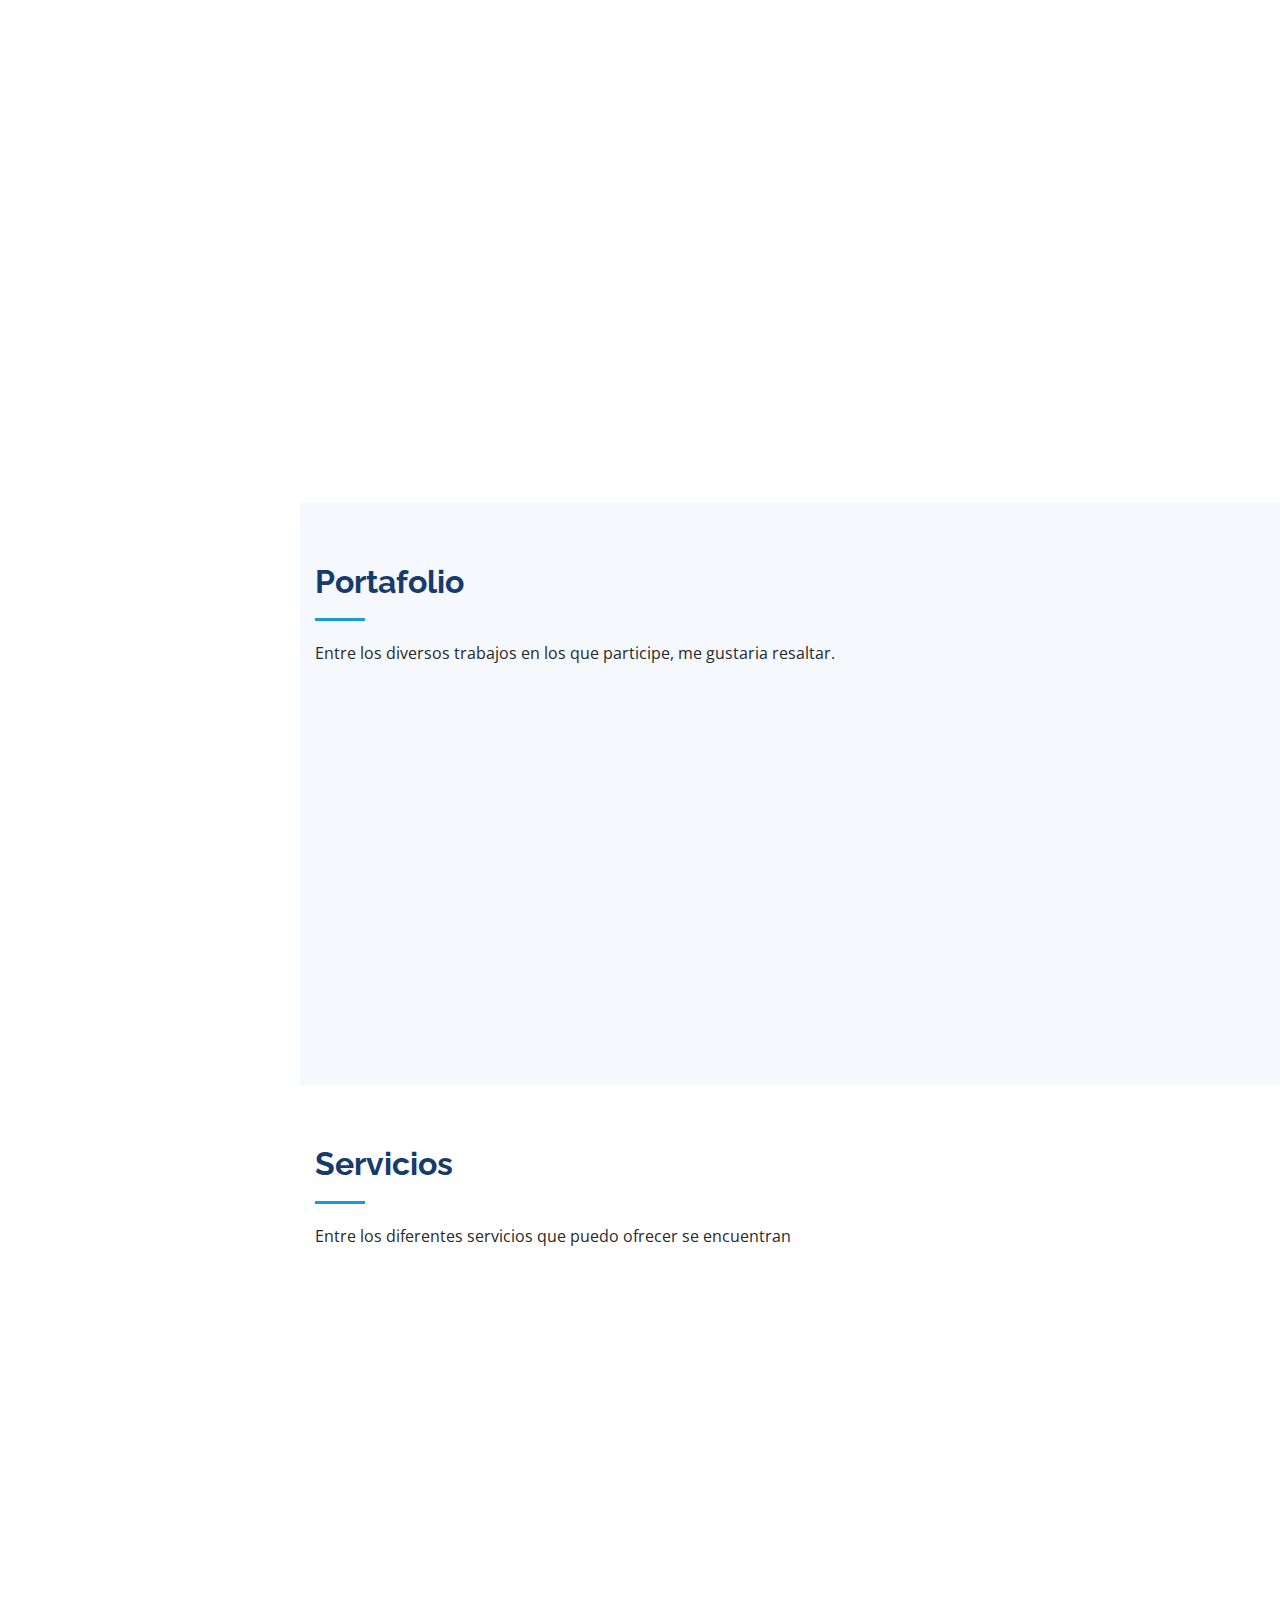
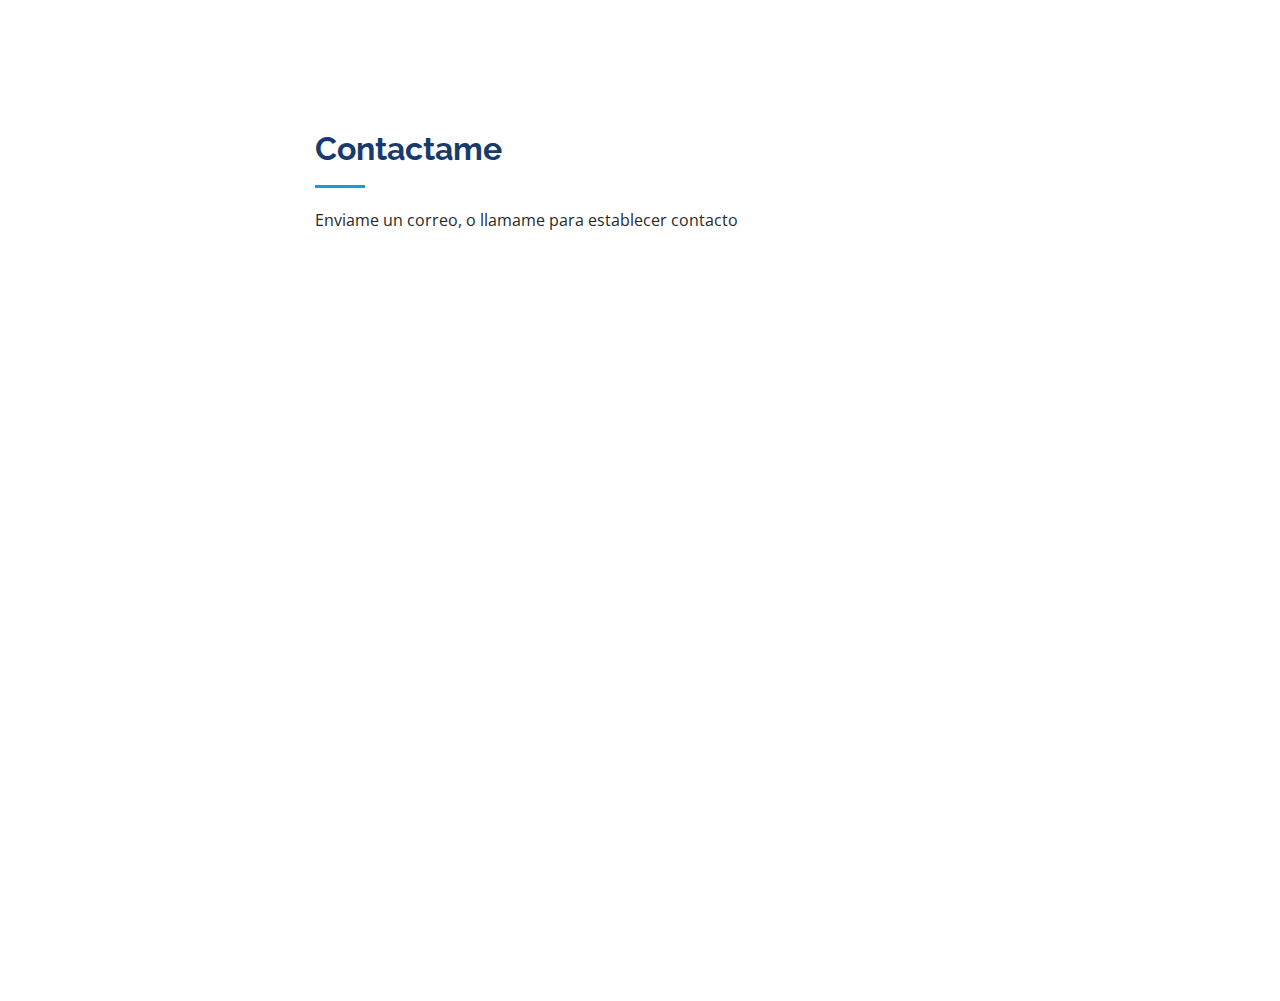
==== commit a73115f5: "first commits" ====
--- a/index.html
+++ b/index.html
@@ -96,7 +96,7 @@
             <img src="assets/img/carito.png" class="img-fluid" alt="">
           </div>
           <div class="col-lg-8 pt-4 pt-lg-0 content" data-aos="fade-left">
-            <h3>Docente &amp; Investigador.</h3>
+            <h3>Abogada</h3>
             <p class="font-italic">
               Abogada de profesión, con extensa experiencia en Derecho Municipal y Administrativo, ha liderado el
 proceso de simplificación de los procedimientos de fiscalización y de ejecución coactiva, con eficiencia
@@ -108,7 +108,7 @@
             <div class="row">
               <div class="col-lg-6">
                 <ul>
-                  <li><i class="icofont-rounded-right"></i> <strong>Website:</strong> www.caroarbieto.netlify.com</li>
+                  <li><i class="icofont-rounded-right"></i> <strong>Website:</strong> caroarbieto.netlify.com</li>
                   <li><i class="icofont-rounded-right"></i> <strong>Telf:</strong>+51 - (084) 244971 | 987113583</li>
                   <li><i class="icofont-rounded-right"></i> <strong>Ciudad:</strong> Cusco - Perú</li>
                 </ul>
@@ -136,7 +136,7 @@
           <p>A lo largo de mi carrera, me he desempeñado en diferentes ambitos, como docente investigador, asesora de tesis, jurado de tesis, monitara de proyectos y empresaria, Donde destaco los siguientes cargos que logre ejercer:</p>
           <br>
           <div class="row">
-            <div class="col-lg-6">
+            
               <ul>
                 <li>Directora del Centro Educativo Ocupacional Privado “Formación Industrial Técnico” FOR-INTEC. (Resolución Directoral Nro. 0071-DREA) </li>
                 <li>Subdirectora del Área de Formación Docente, Instituto Superior “Pedro P. Díaz”. (Resolución Directoral Nro.7208-6395- DREA)</li>
@@ -145,16 +145,8 @@
                 <li>Tesorera de la Comisión Regional de la IV Etapa Nacional del Área de Ciencias de la Tierra y el Espacio en la XIII Feria Escolar de Ciencia y Tecnología( Resolución Directoral 3698-DREA)</li>
 
               </ul>
-            </div>
-            <div class="col-lg-6">
-              <ul>
-                <li>Encargatura de la Dirección del Instituto Superior “ Pedro P. Díaz”</li>
-                <li>Representante del Instituto Superior “Pedro P. Díaz” en el foro regional “Consulta por un Acuerdo Nacional por la Educación”</li>
-                <li>Representante Nacional del Consejo Nacional de Ciencia y Tecnología (CONCYTEC), en la reunión de Expertos  de los países  del Convenio Andrés Bello, sobre “Innovación y Gestión Científico Tecnológica para el desarrollo Regional ” (Bogota-Colombia)</li>
-                <li>GANADORA DE LA BECA INTERNACIONAL ,  del Ministerio de Relaciones Exteriores y del Ministerio de Educación de Israel, Centro de Estudios Masha, Curso de Educación Comunitaria, Marco- Principios y Contenidos</li>
-        
-              </ul>
-            </div>
+           
+           
           </div>
        
         </div>
--- a/assets/css/style.css
+++ b/assets/css/style.css
@@ -211,7 +211,7 @@
 #hero {
   width: 100%;
   height: 100vh;
-  background: url("../img/fotolarga.jpg") top center;
+  background: url("../img/fotolarga.png") top center;
   background-size: cover;
 }
 
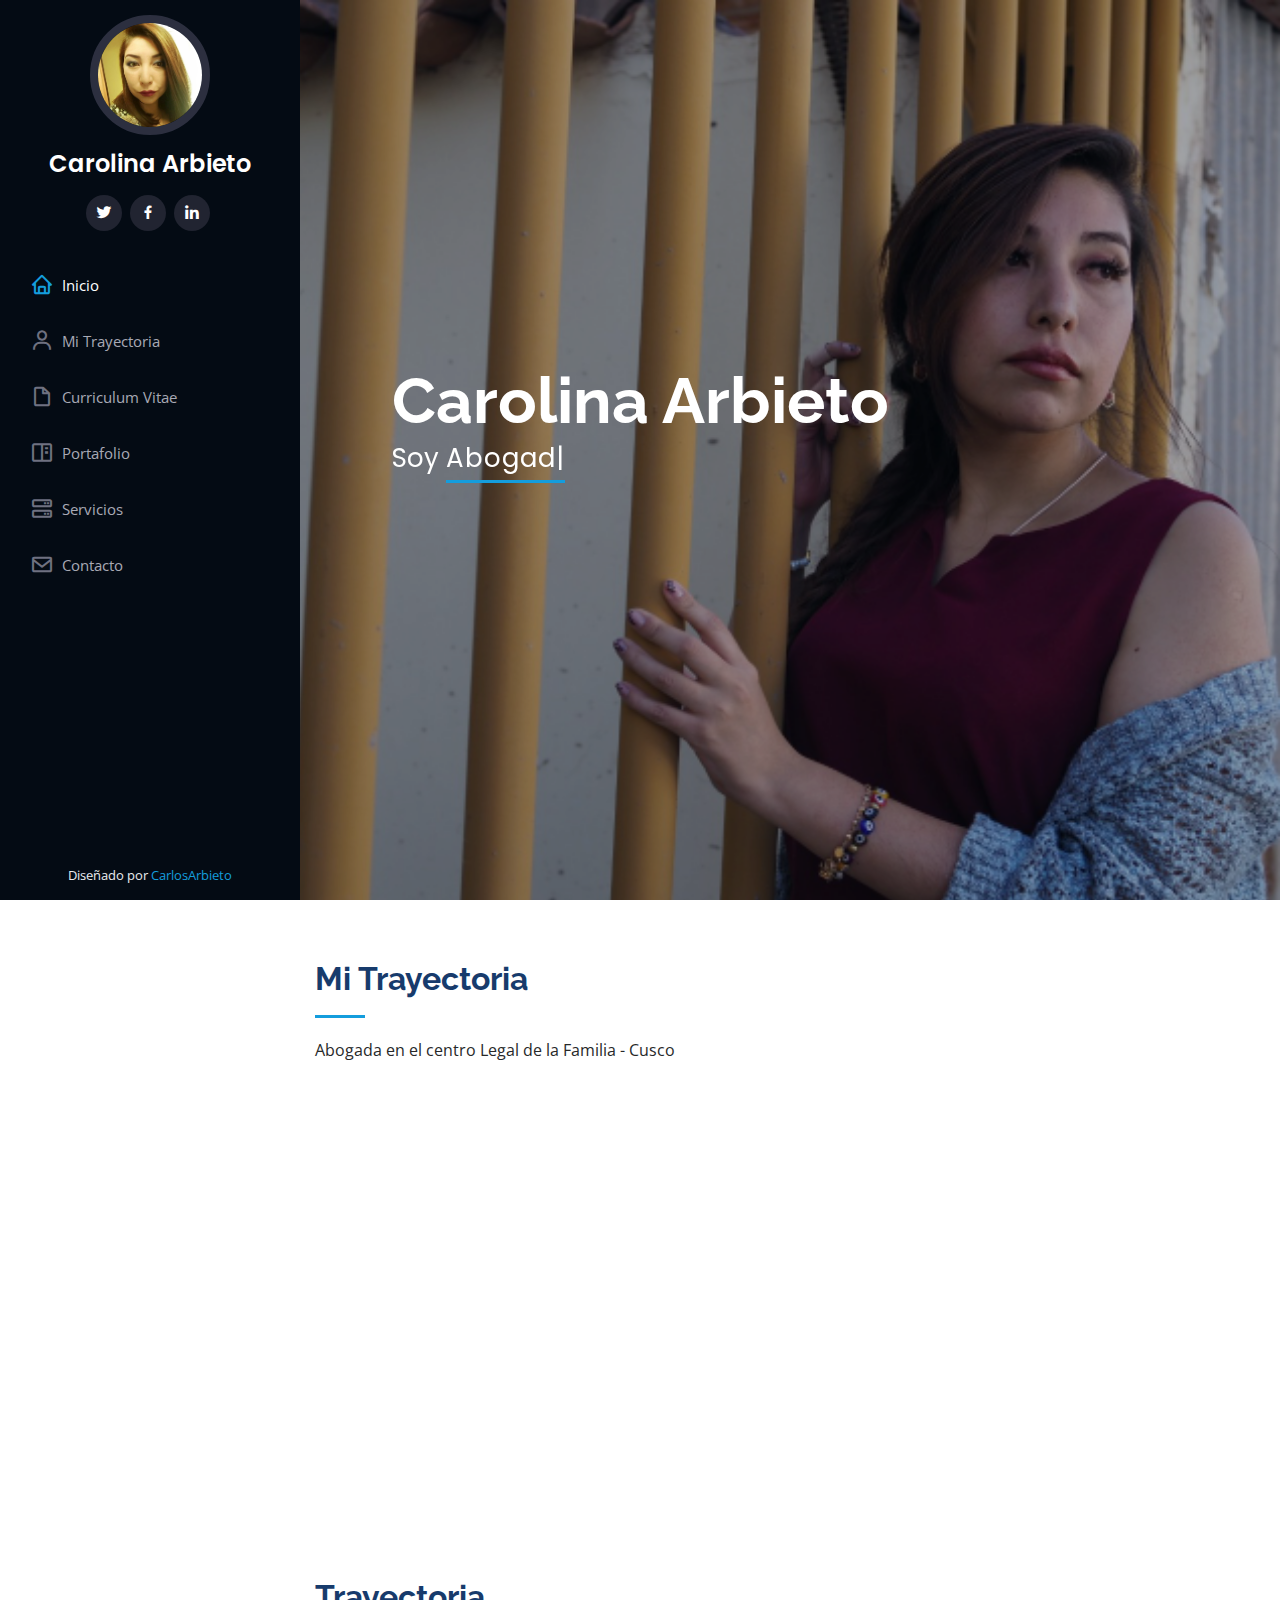
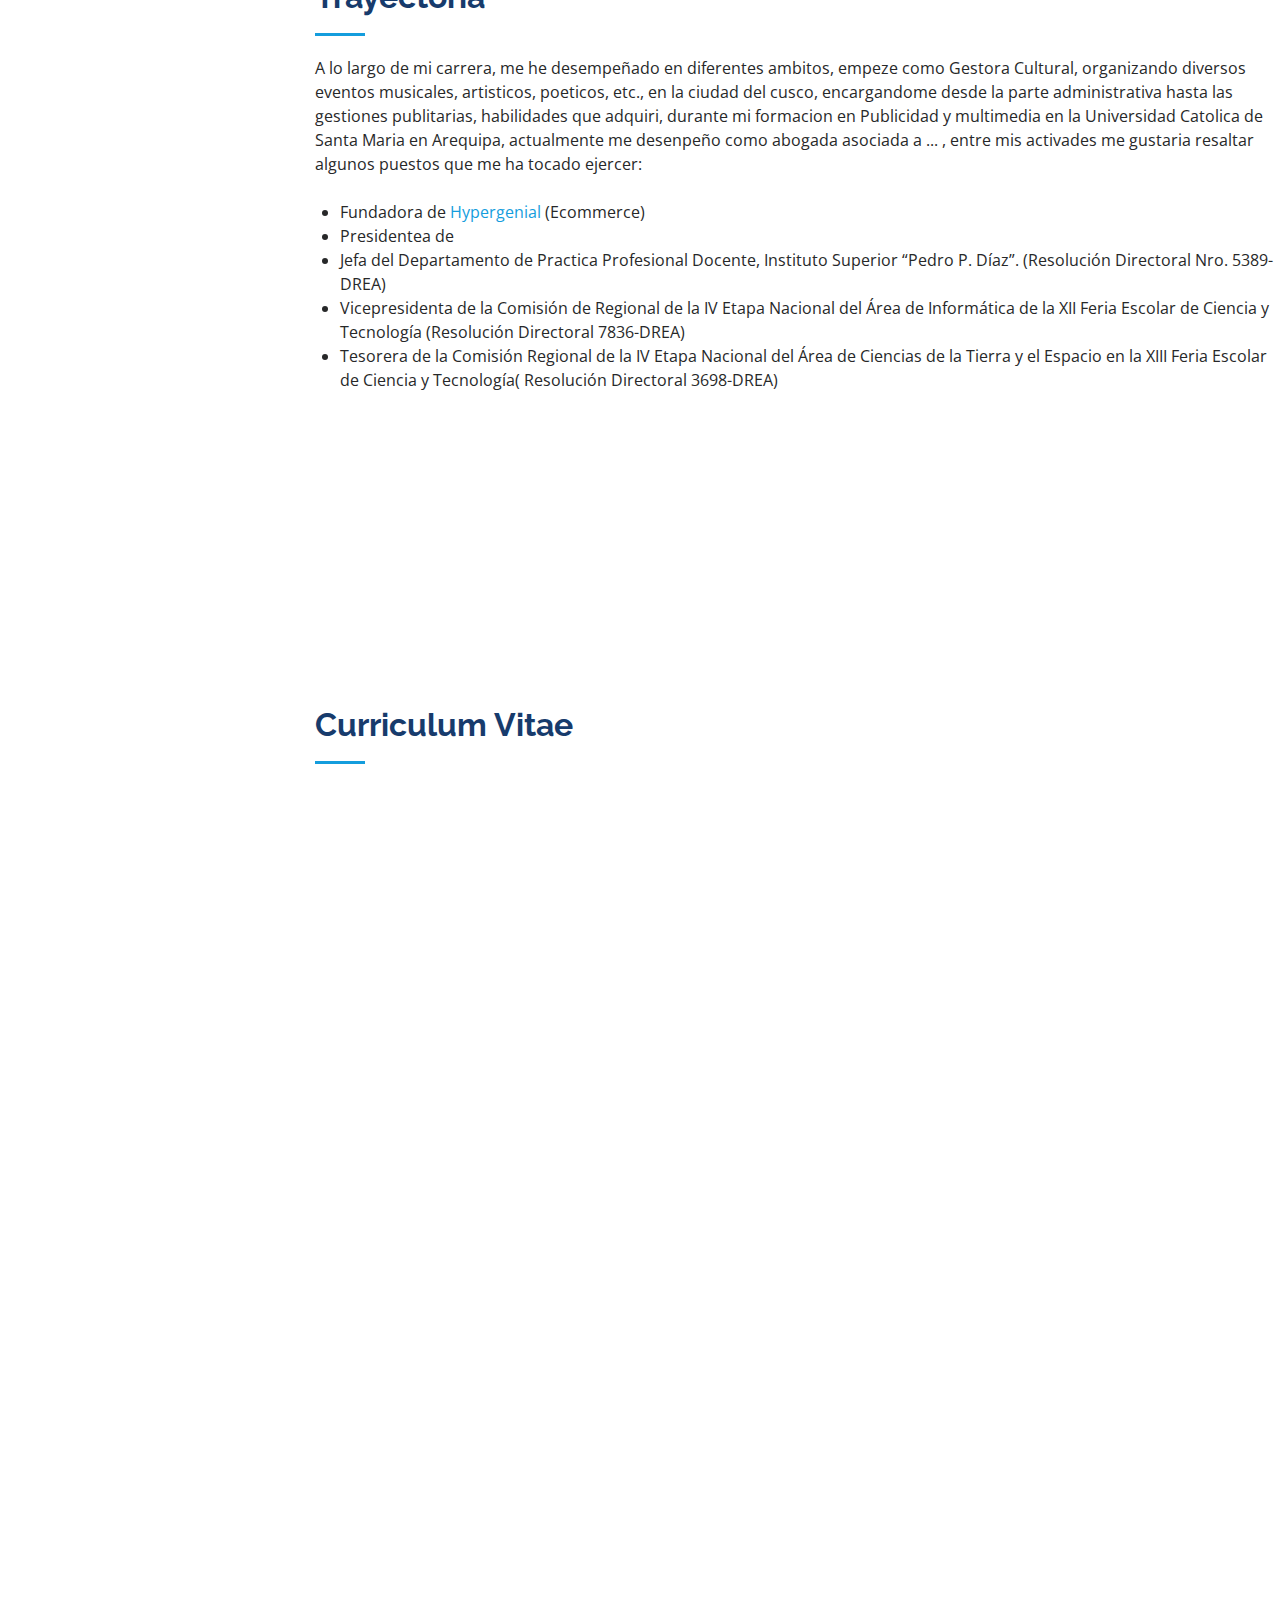
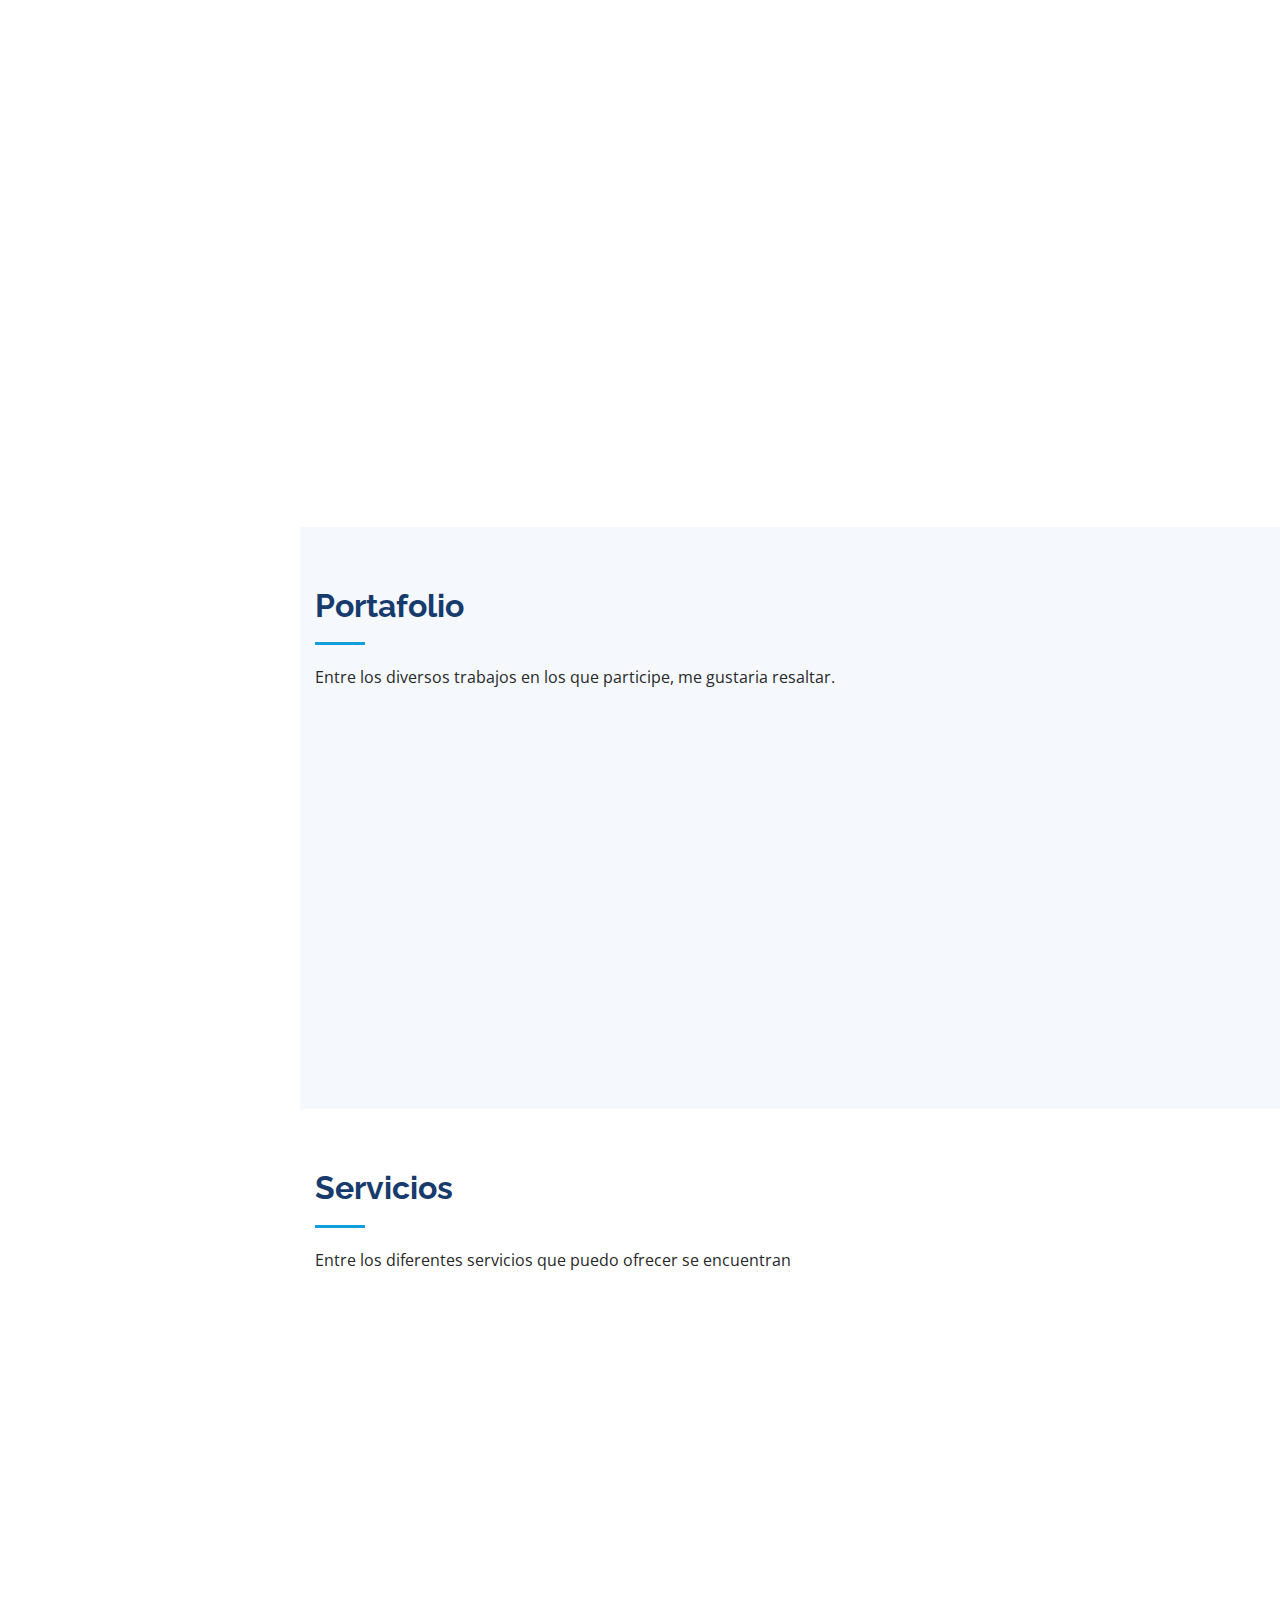
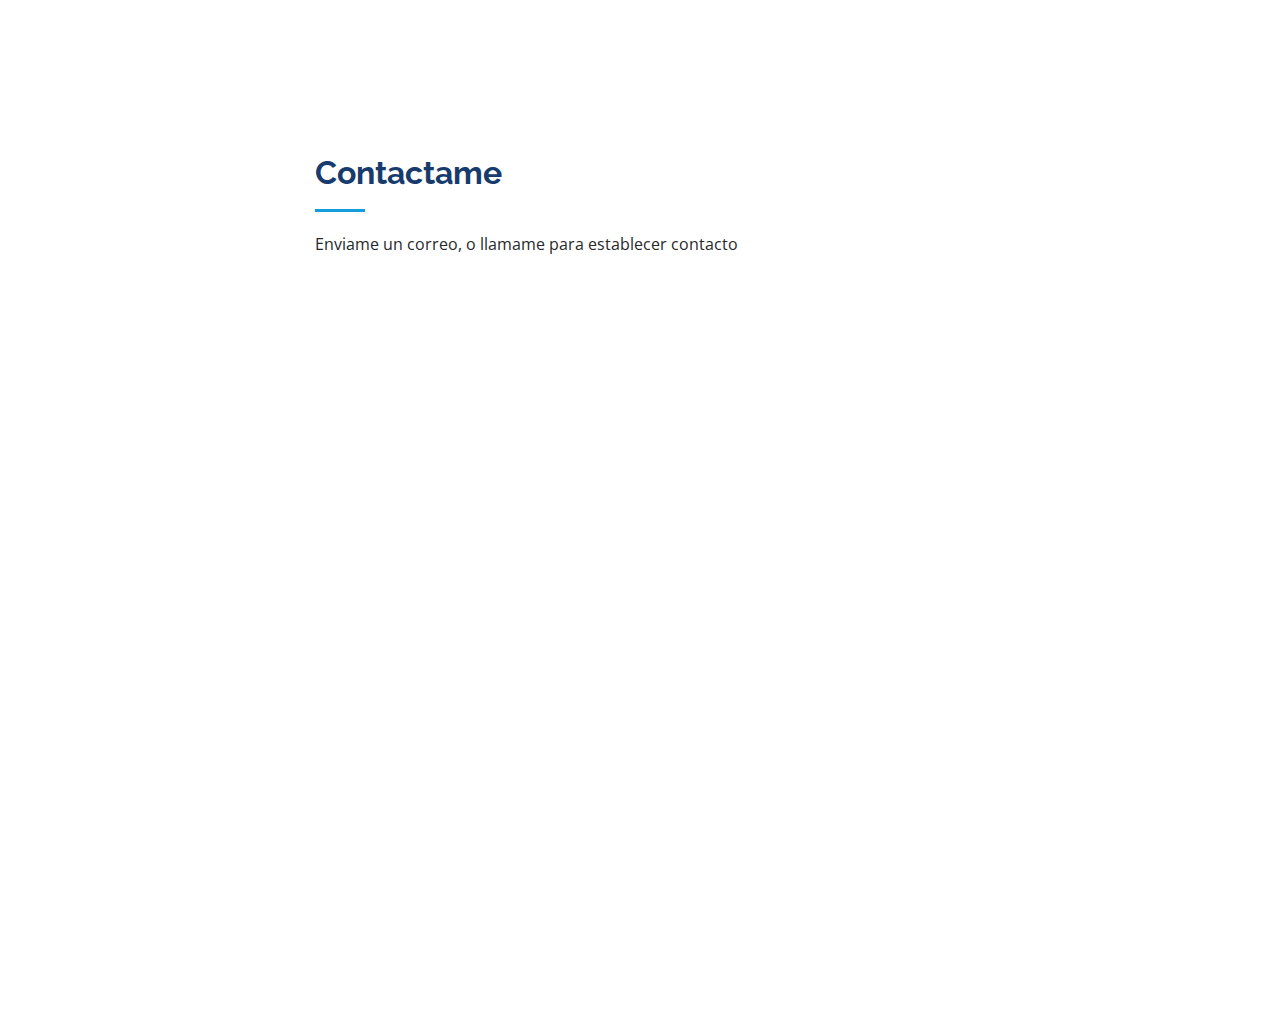
==== commit 26f82409: "first commitssss" ====
--- a/index.html
+++ b/index.html
@@ -133,13 +133,16 @@
 
         <div class="section-title">
           <h2>Trayectoria</h2>
-          <p>A lo largo de mi carrera, me he desempeñado en diferentes ambitos, como docente investigador, asesora de tesis, jurado de tesis, monitara de proyectos y empresaria, Donde destaco los siguientes cargos que logre ejercer:</p>
+          <p>A lo largo de mi carrera, me he desempeñado en diferentes ambitos, empeze como Gestora Cultural, organizando diversos eventos musicales, artisticos, poeticos, etc., en la ciudad del cusco,
+            encargandome desde la parte administrativa hasta las gestiones publitarias, habilidades que adquiri, durante mi formacion en Publicidad y multimedia en la Universidad Catolica de Santa Maria 
+            en Arequipa, actualmente me desenpeño como abogada asociada a ... , entre mis activades me gustaria resaltar algunos puestos que me ha tocado ejercer:
+          </p>
           <br>
           <div class="row">
             
               <ul>
-                <li>Directora del Centro Educativo Ocupacional Privado “Formación Industrial Técnico” FOR-INTEC. (Resolución Directoral Nro. 0071-DREA) </li>
-                <li>Subdirectora del Área de Formación Docente, Instituto Superior “Pedro P. Díaz”. (Resolución Directoral Nro.7208-6395- DREA)</li>
+                <li>Fundadora de <a href="https://www.facebook.com/Hypergenial/" target="_blank">Hypergenial</a> (Ecommerce)</li>
+                <li>Presidentea de</li>
                 <li>Jefa del Departamento de Practica Profesional Docente, Instituto Superior “Pedro P. Díaz”. (Resolución Directoral Nro. 5389-DREA)</li>
                 <li>Vicepresidenta de la Comisión de Regional de la IV Etapa Nacional del Área de Informática de la XII Feria Escolar de Ciencia y Tecnología (Resolución Directoral 7836-DREA)</li>
                 <li>Tesorera de la Comisión Regional de la IV Etapa Nacional del Área de Ciencias de la Tierra y el Espacio en la XIII Feria Escolar de Ciencia y Tecnología( Resolución Directoral 3698-DREA)</li>
@@ -156,35 +159,28 @@
           <div class="col-lg-3 col-md-6 d-md-flex align-items-md-stretch" data-aos="fade-up">
             <div class="count-box">
               <i class="icofont-simple-smile"></i>
-              <span data-toggle="counter-up">20</span>
-              <p><strong>Tesis</strong> Asesoradas</p>
-            </div>
-          </div>
-
+              <span data-toggle="counter-up">15</span>
+              <p><strong>Eventos Culturales</strong> Organizados</p>
+            </div>
+          </div>
+          
           <div class="col-lg-3 col-md-6 d-md-flex align-items-md-stretch" data-aos="fade-up" data-aos-delay="100">
             <div class="count-box">
               <i class="icofont-document-folder"></i>
               <span data-toggle="counter-up">3</span>
-              <p><strong>Proyectos</strong> De investigación</p>
-            </div>
-          </div>
-
-          <div class="col-lg-3 col-md-6 d-md-flex align-items-md-stretch" data-aos="fade-up" data-aos-delay="200">
-            <div class="count-box">
-              <i class="icofont-live-support"></i>
-              <span data-toggle="counter-up">30</span>
-              <p><strong>Jurado</strong> de sustentaciones de Tesis</p>
-            </div>
-          </div>
-
+              <p><strong>Negocios </strong> Digitales</p>
+            </div>
+          </div>
+          
+          
+          
           <div class="col-lg-3 col-md-6 d-md-flex align-items-md-stretch" data-aos="fade-up" data-aos-delay="300">
             <div class="count-box">
               <i class="icofont-users-alt-5"></i>
               <span data-toggle="counter-up">2</span>
-              <p><strong>Empresas</strong> como gerente general</p>
-            </div>
-          </div>
-
+              <p><strong>Cargos administrativos</strong> como Presidenta</p>
+            </div>
+          </div>
         </div>
 
       </div>
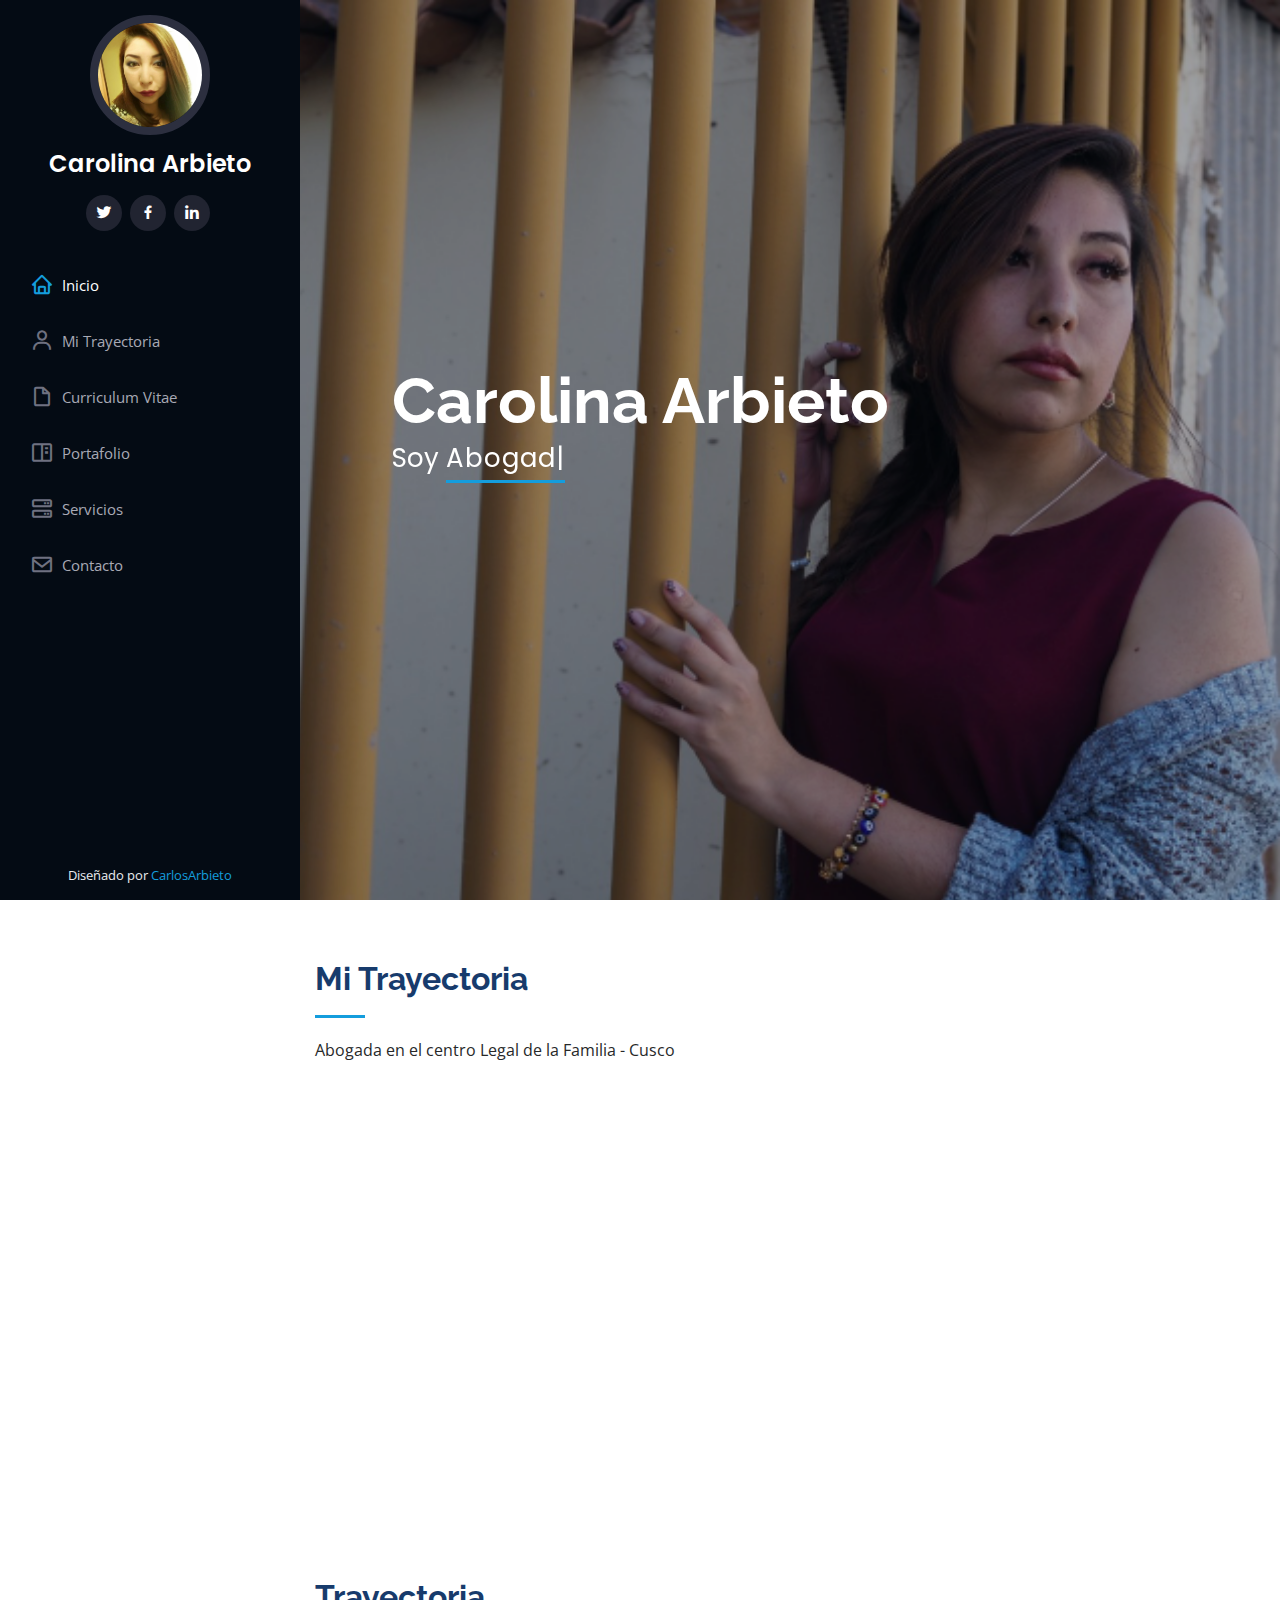
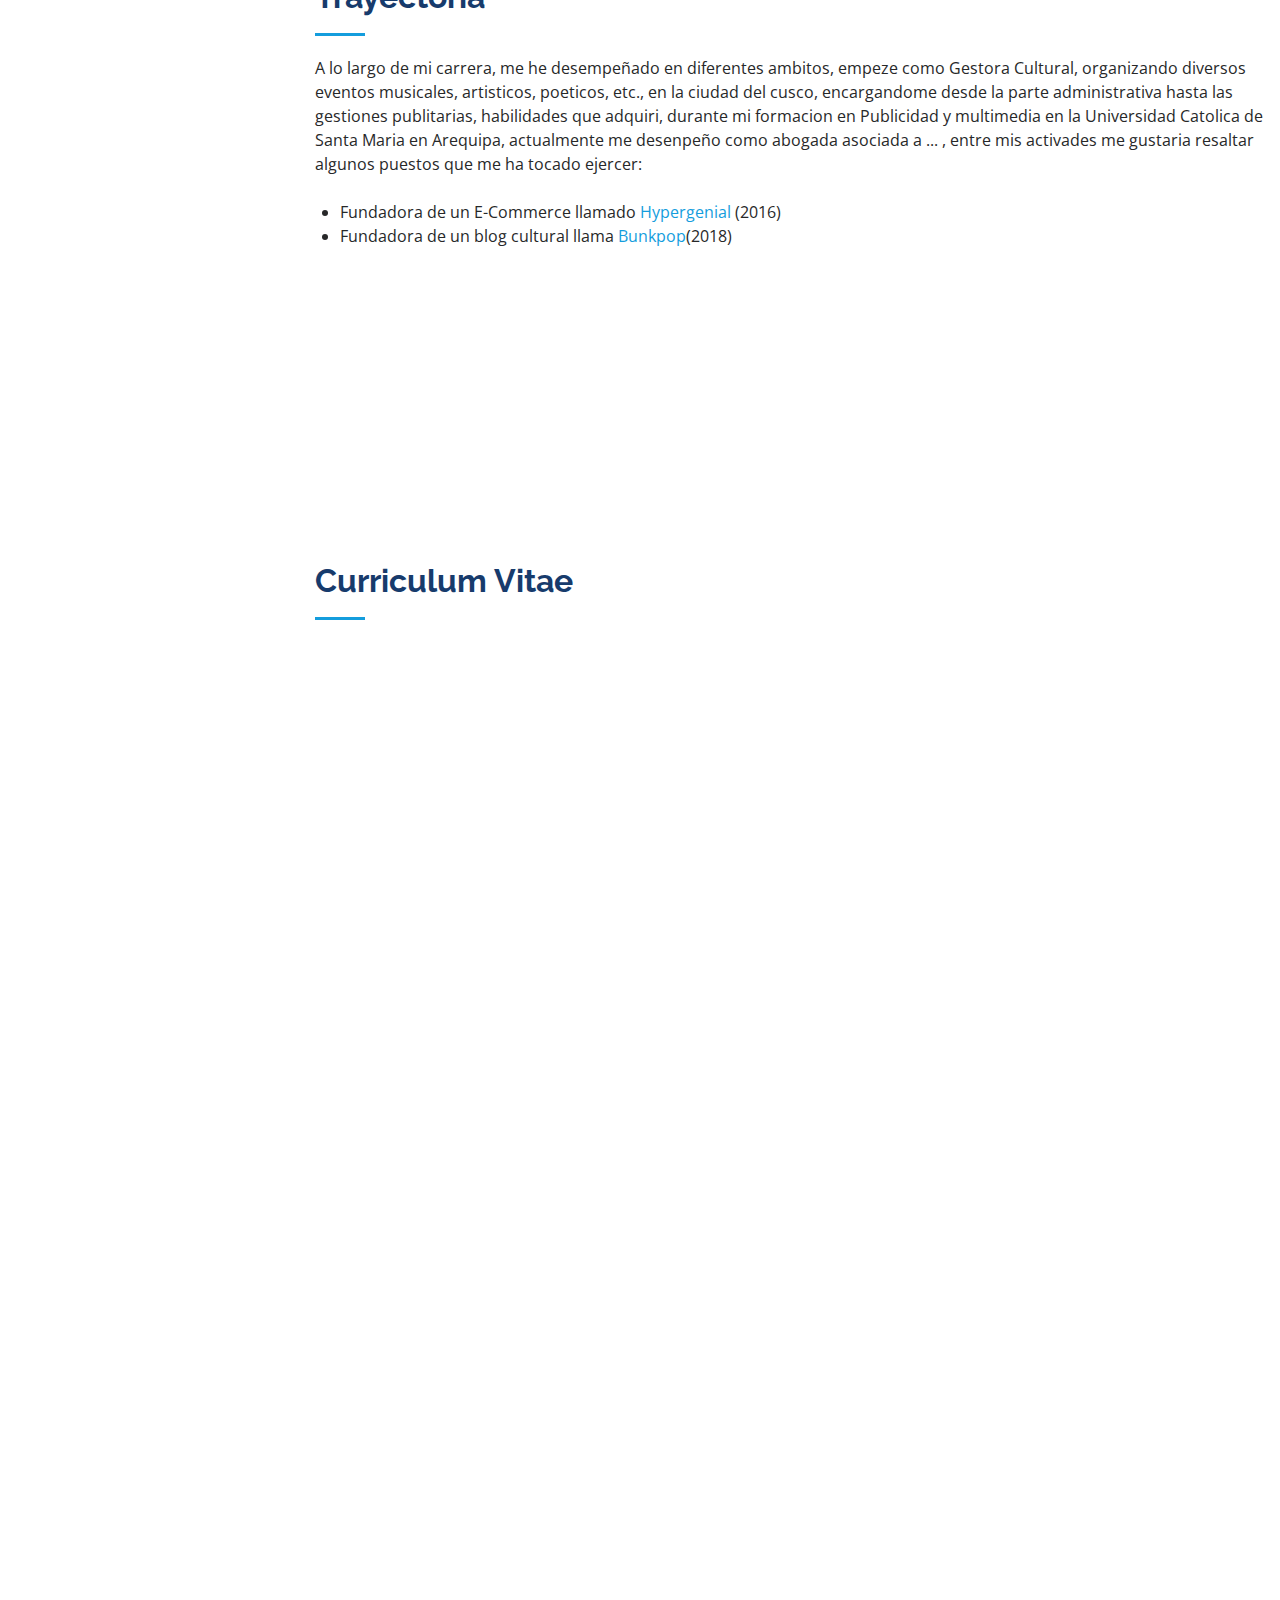
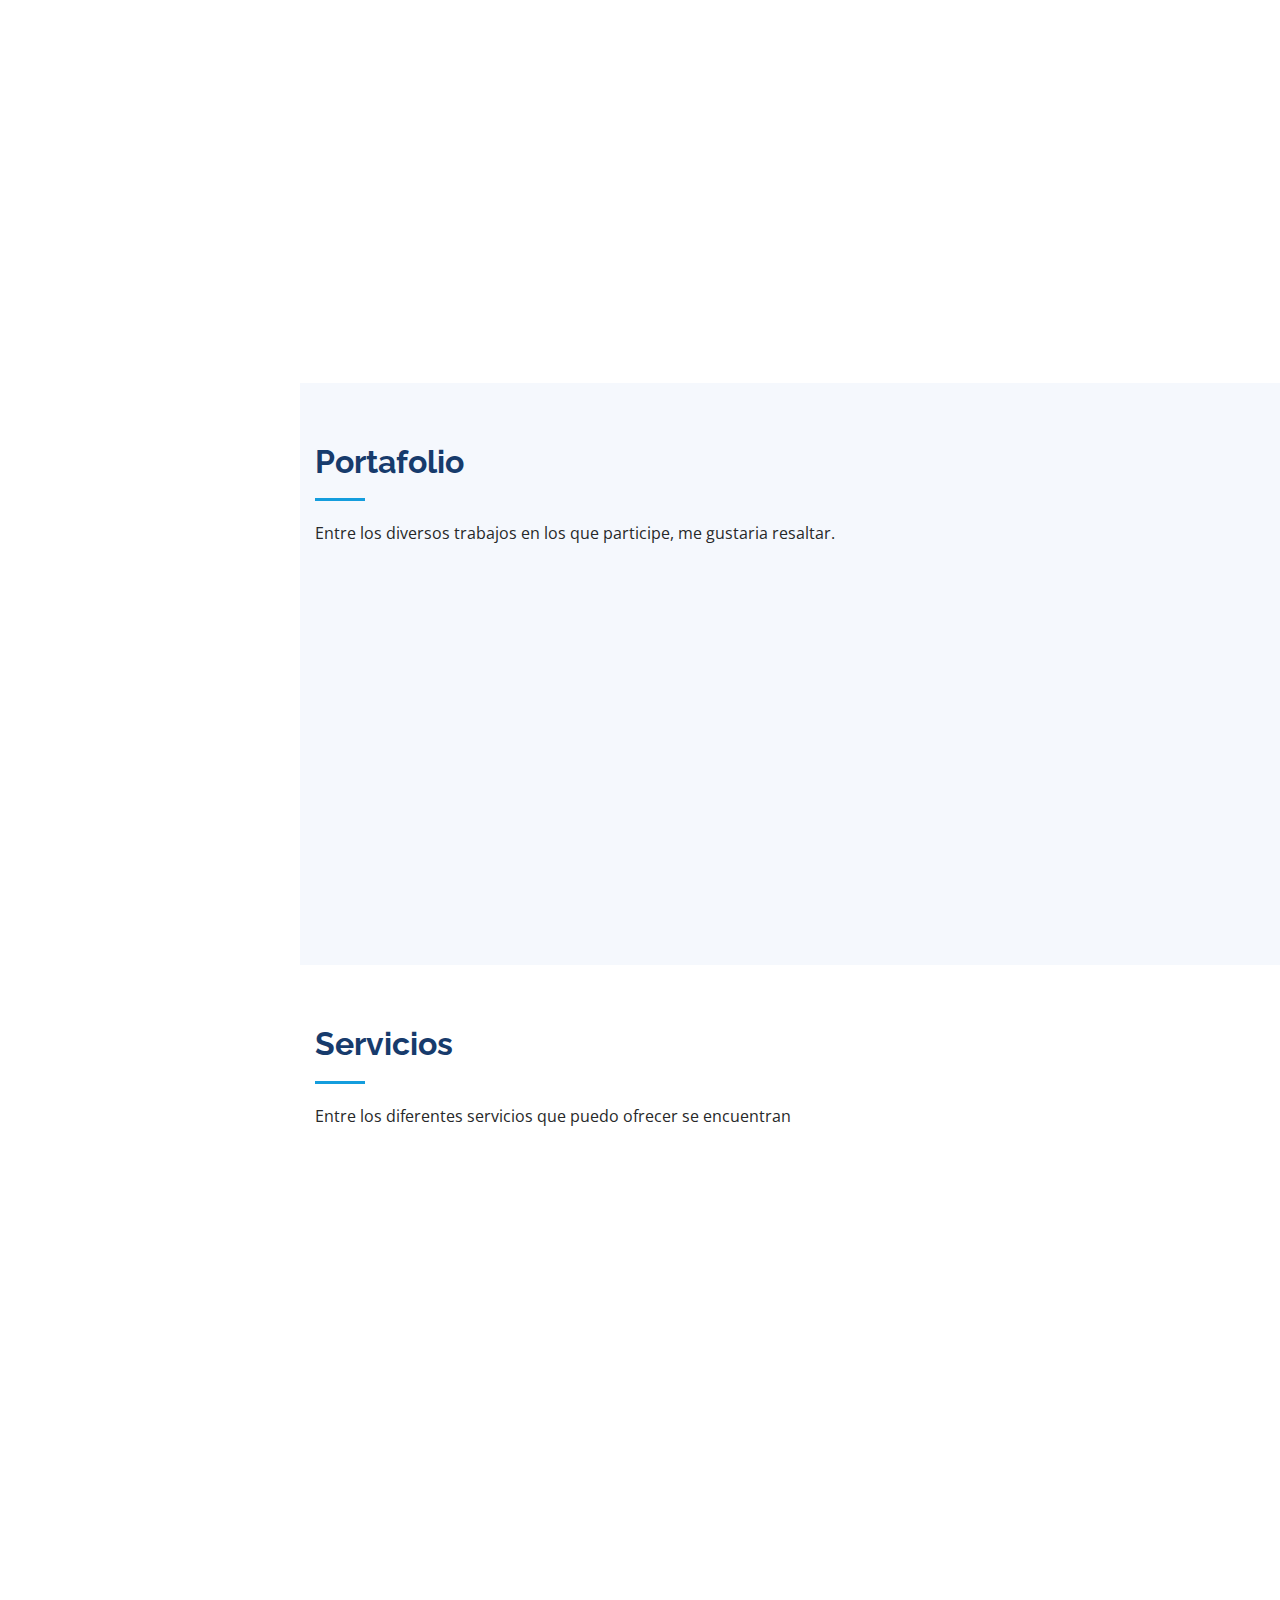
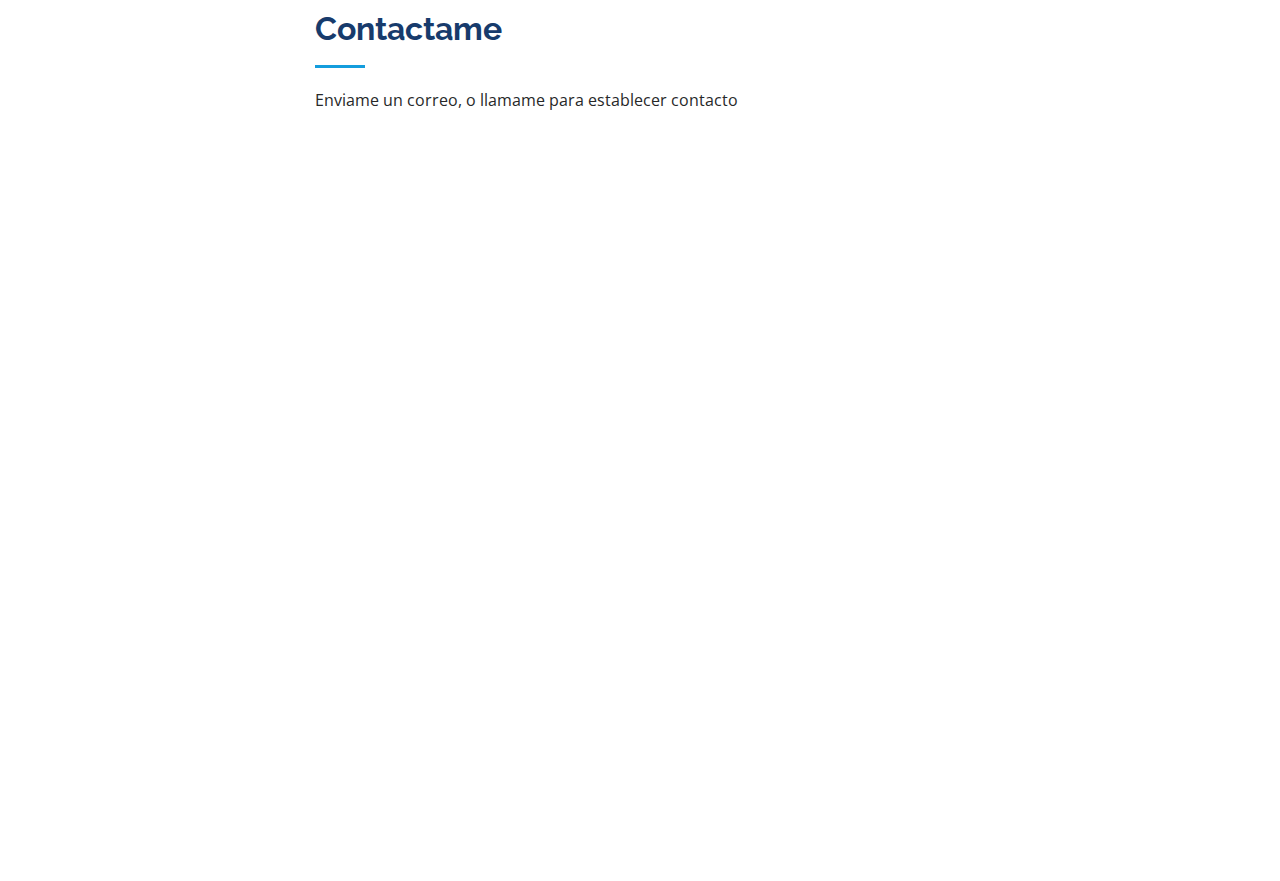
==== commit 7d3ffe06: "first commitsssss" ====
--- a/index.html
+++ b/index.html
@@ -139,17 +139,10 @@
           </p>
           <br>
           <div class="row">
-            
               <ul>
-                <li>Fundadora de <a href="https://www.facebook.com/Hypergenial/" target="_blank">Hypergenial</a> (Ecommerce)</li>
-                <li>Presidentea de</li>
-                <li>Jefa del Departamento de Practica Profesional Docente, Instituto Superior “Pedro P. Díaz”. (Resolución Directoral Nro. 5389-DREA)</li>
-                <li>Vicepresidenta de la Comisión de Regional de la IV Etapa Nacional del Área de Informática de la XII Feria Escolar de Ciencia y Tecnología (Resolución Directoral 7836-DREA)</li>
-                <li>Tesorera de la Comisión Regional de la IV Etapa Nacional del Área de Ciencias de la Tierra y el Espacio en la XIII Feria Escolar de Ciencia y Tecnología( Resolución Directoral 3698-DREA)</li>
-
-              </ul>
-           
-           
+                <li>Fundadora de un E-Commerce llamado <a href="https://www.facebook.com/Hypergenial/" target="_blank">Hypergenial</a> (2016)</li>
+                <li>Fundadora de un blog cultural llama <a href="https://www.facebook.com/Hypergenial/" target="_blank">Bunkpop</a>(2018)</li>
+              </ul>          
           </div>
        
         </div>
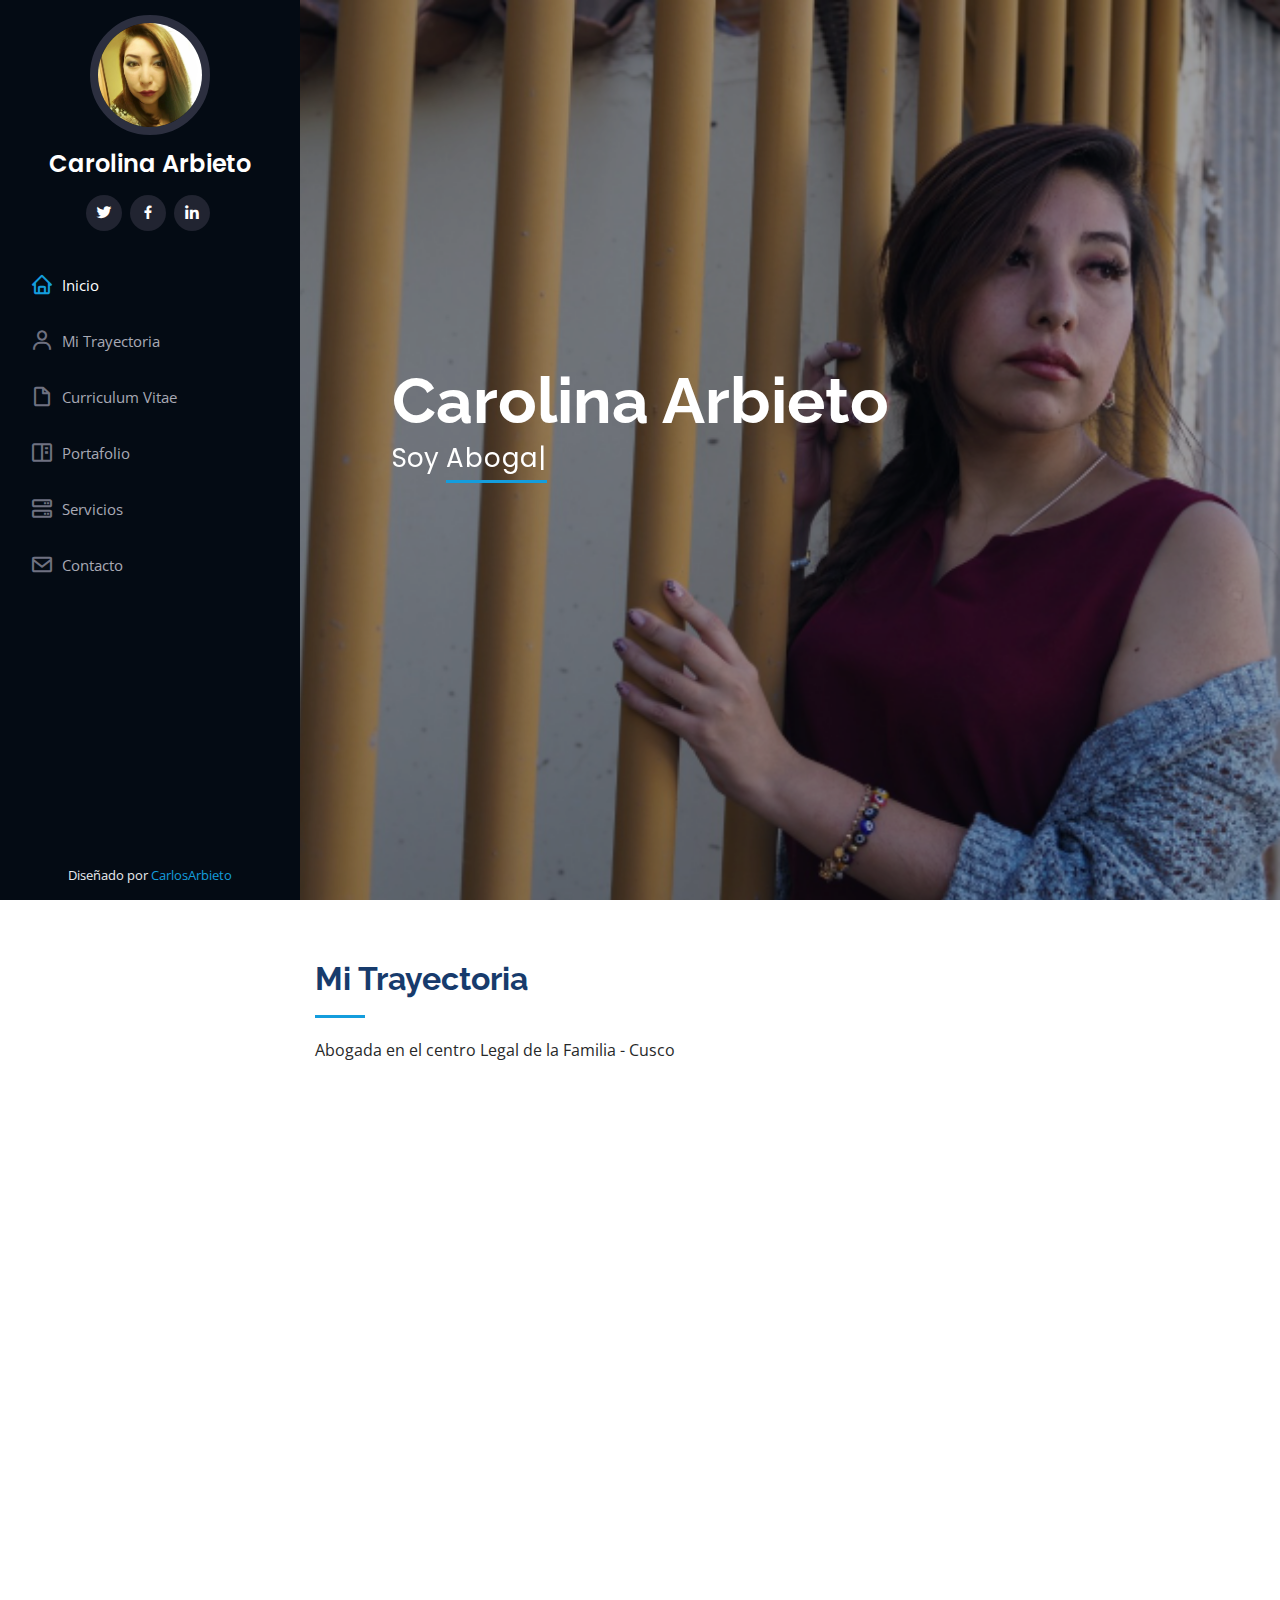
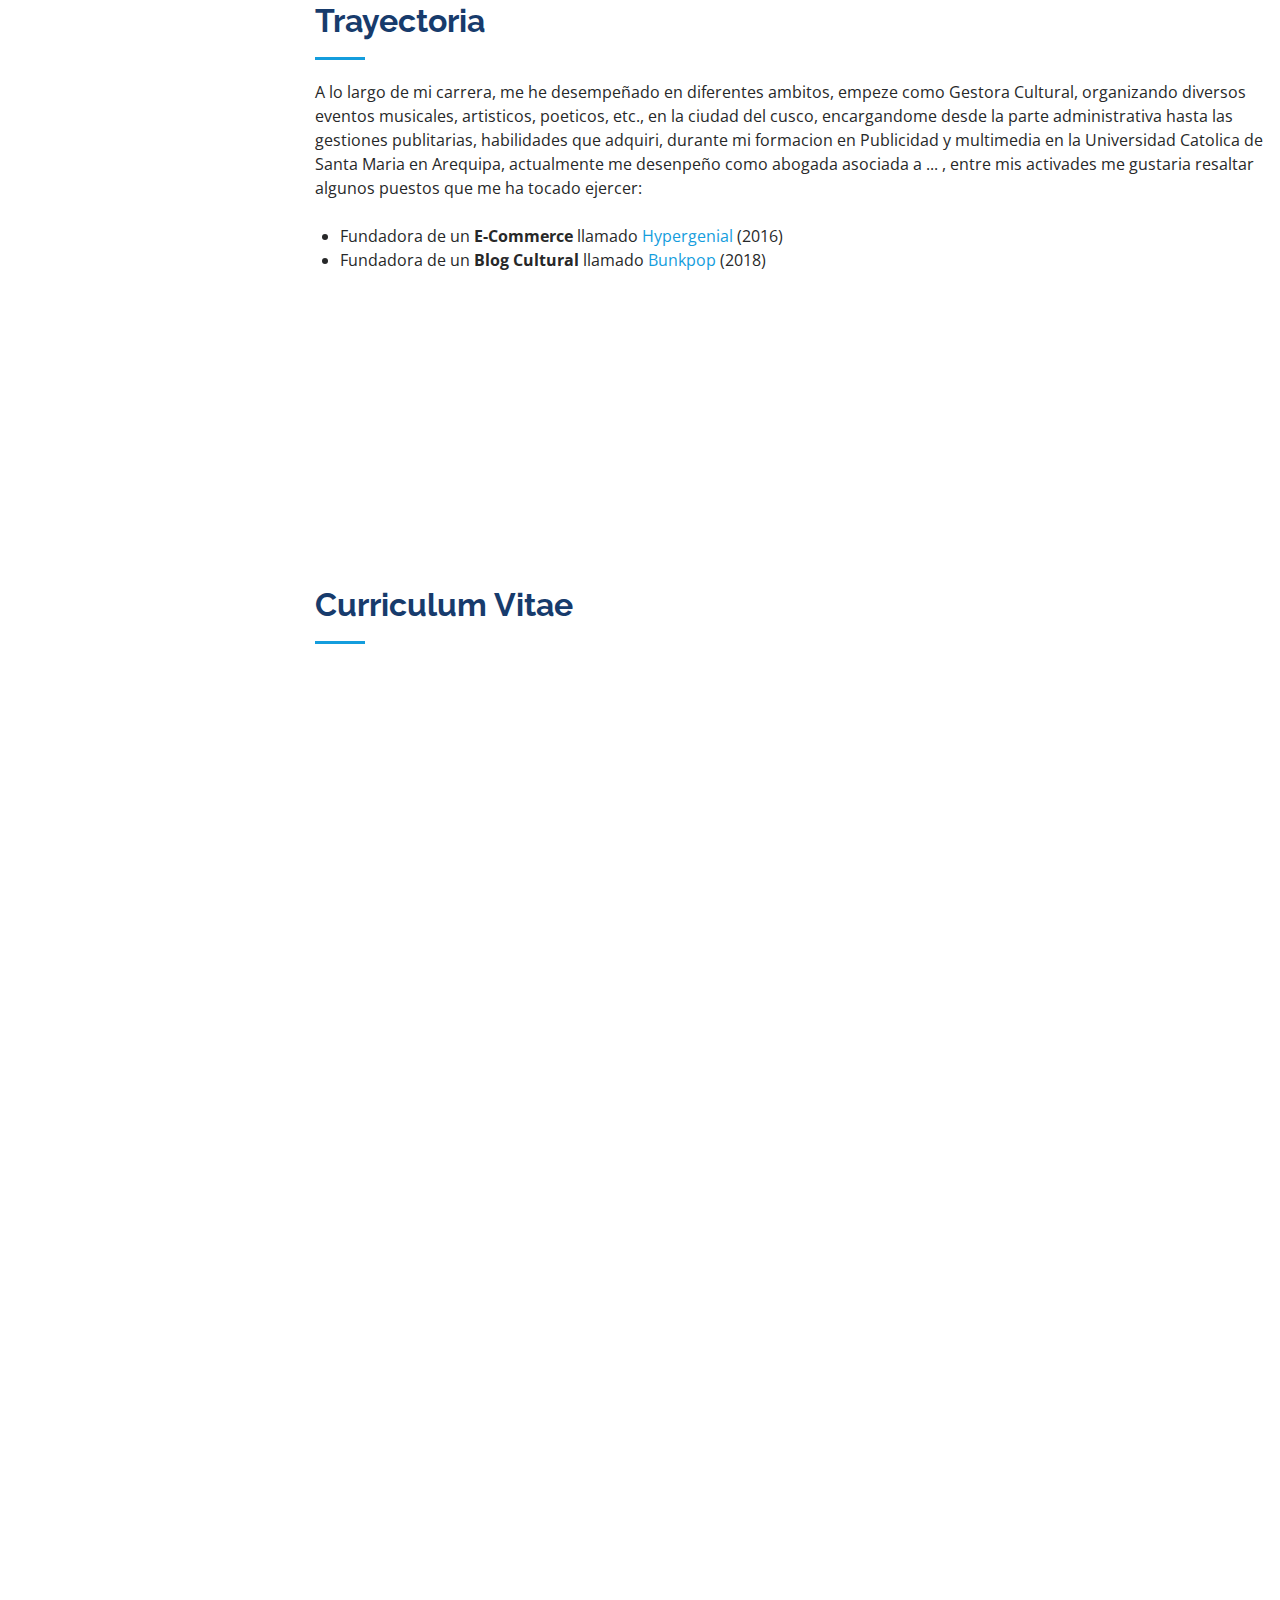
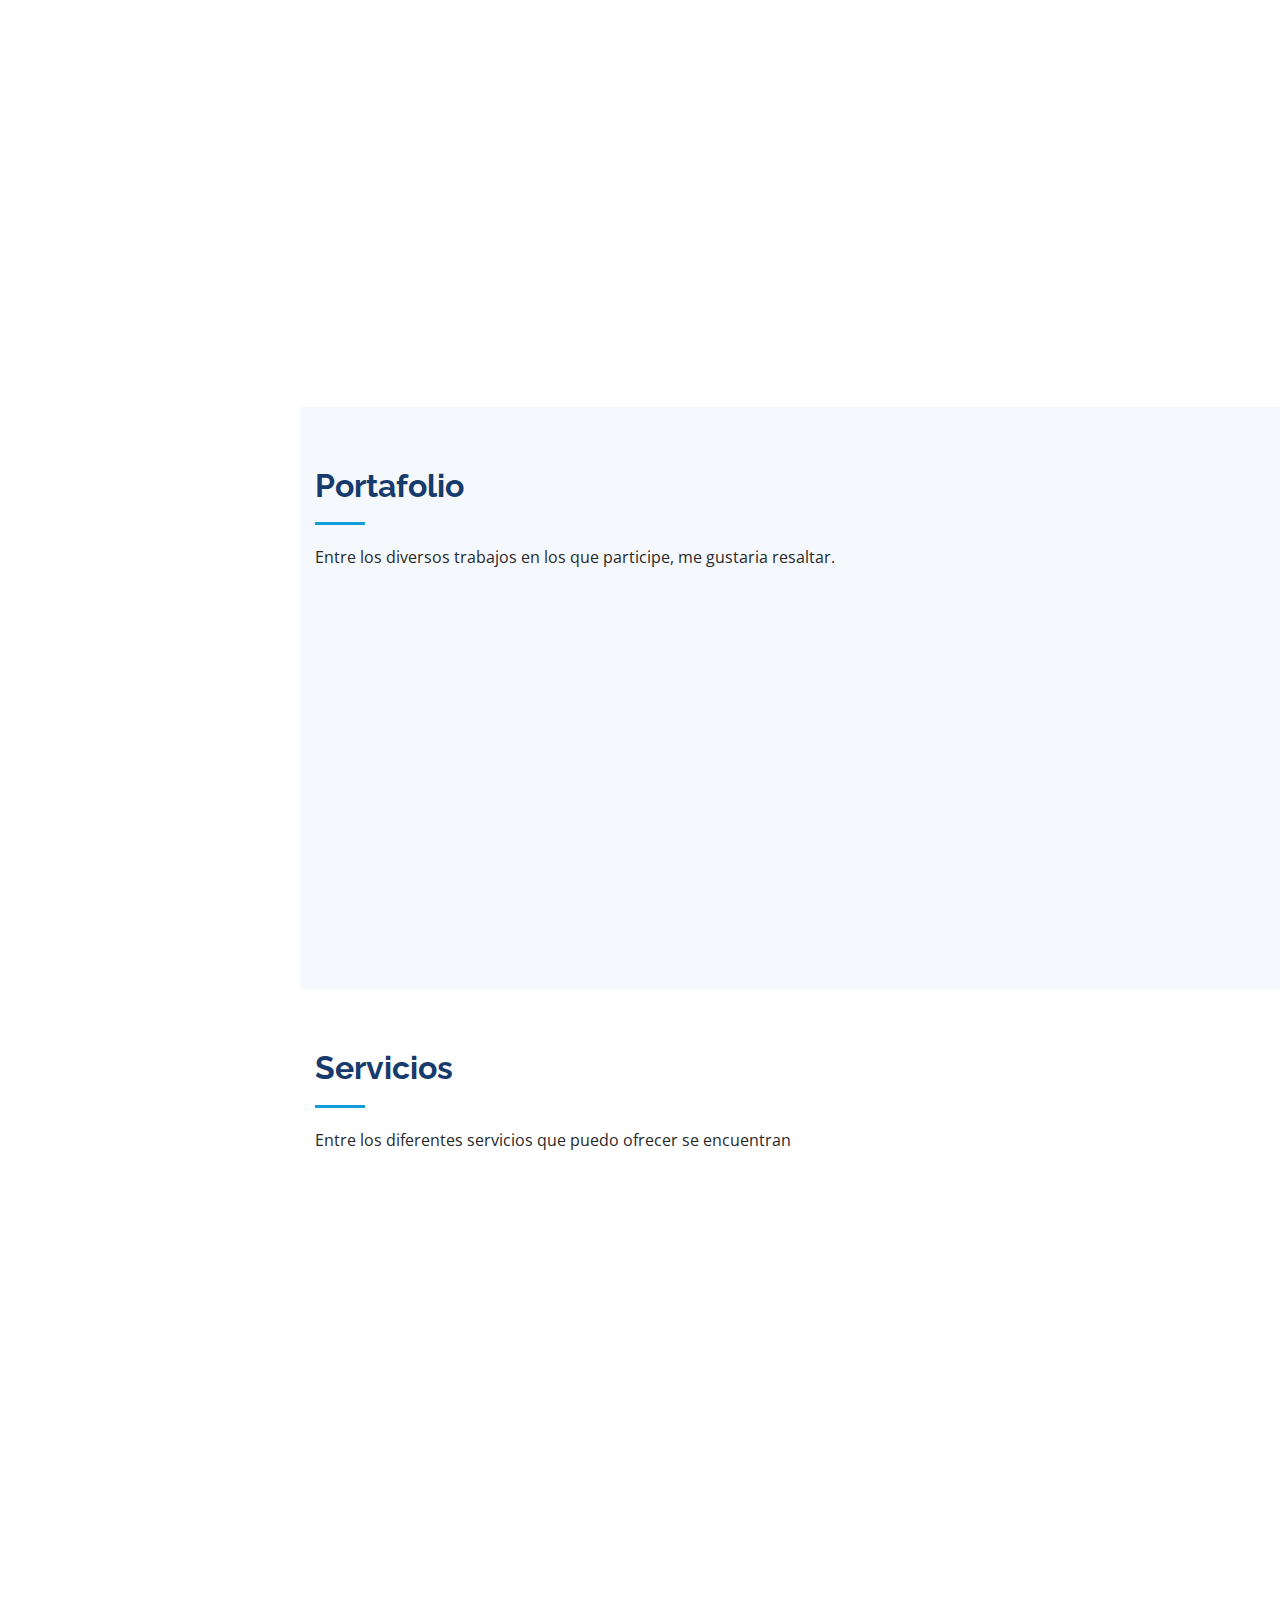
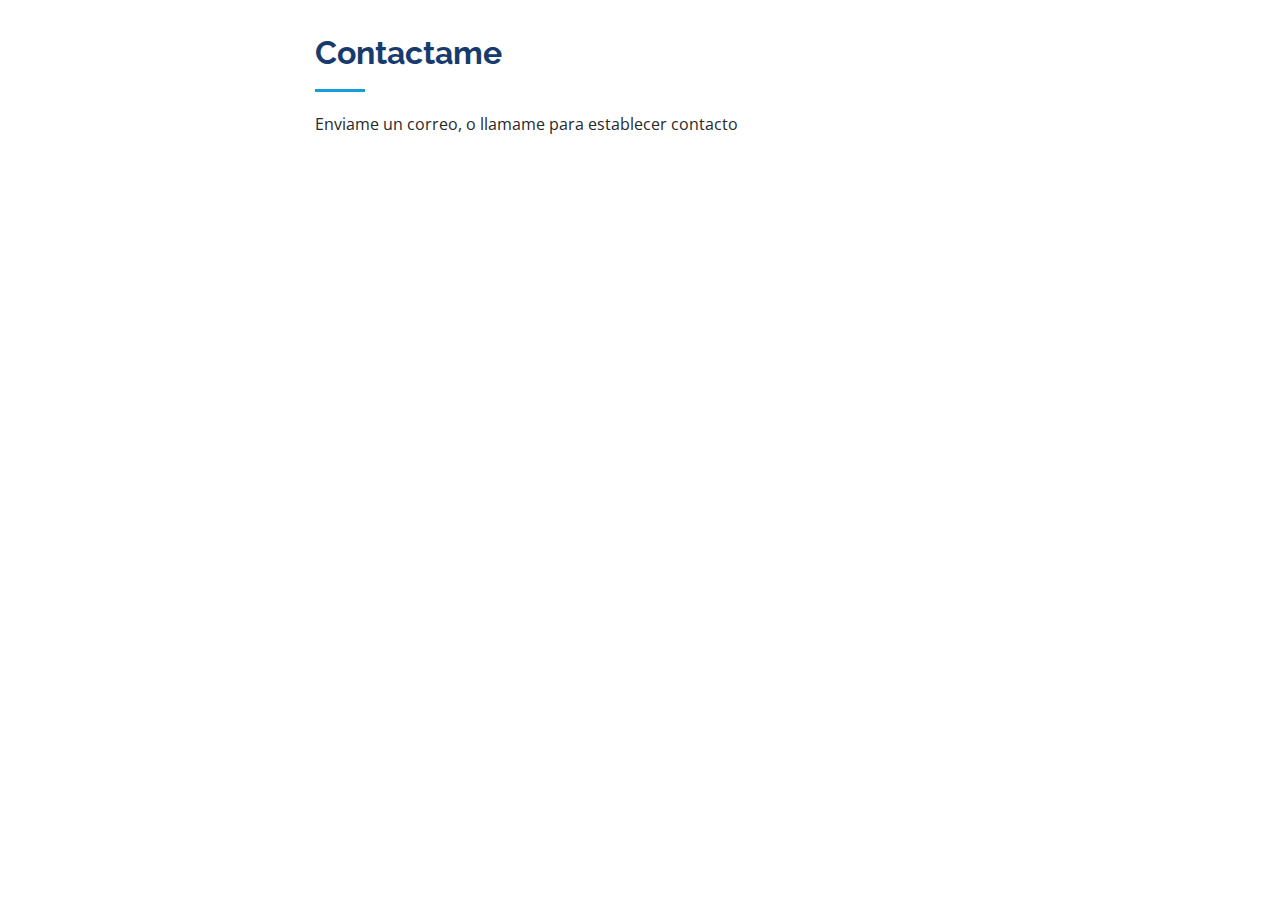
==== commit 08680aaa: "first commitssssss" ====
--- a/index.html
+++ b/index.html
@@ -108,8 +108,8 @@
             <div class="row">
               <div class="col-lg-6">
                 <ul>
-                  <li><i class="icofont-rounded-right"></i> <strong>Website:</strong> caroarbieto.netlify.com</li>
-                  <li><i class="icofont-rounded-right"></i> <strong>Telf:</strong>+51 - (084) 244971 | 987113583</li>
+                  <li><i class="icofont-rounded-right"></i> <strong>Website:</strong> <a href="http://caroarbieto.netlify.com" target="_blank">www.caroarbieto.com</a></li>
+                  <li><i class="icofont-rounded-right"></i> <strong>Telf:</strong> +51 - (084) 244971 | 987113583</li>
                   <li><i class="icofont-rounded-right"></i> <strong>Ciudad:</strong> Cusco - Perú</li>
                 </ul>
               </div>
@@ -140,8 +140,8 @@
           <br>
           <div class="row">
               <ul>
-                <li>Fundadora de un E-Commerce llamado <a href="https://www.facebook.com/Hypergenial/" target="_blank">Hypergenial</a> (2016)</li>
-                <li>Fundadora de un blog cultural llama <a href="https://www.facebook.com/Hypergenial/" target="_blank">Bunkpop</a>(2018)</li>
+                <li>Fundadora de un <b>E-Commerce</b> llamado <a href="https://www.facebook.com/Hypergenial/" target="_blank">Hypergenial</a> (2016)</li>
+                <li>Fundadora de un <b>Blog Cultural</b> llamado <a href="https://www.facebook.com/Hypergenial/" target="_blank">Bunkpop</a> (2018)</li>
               </ul>          
           </div>
        
